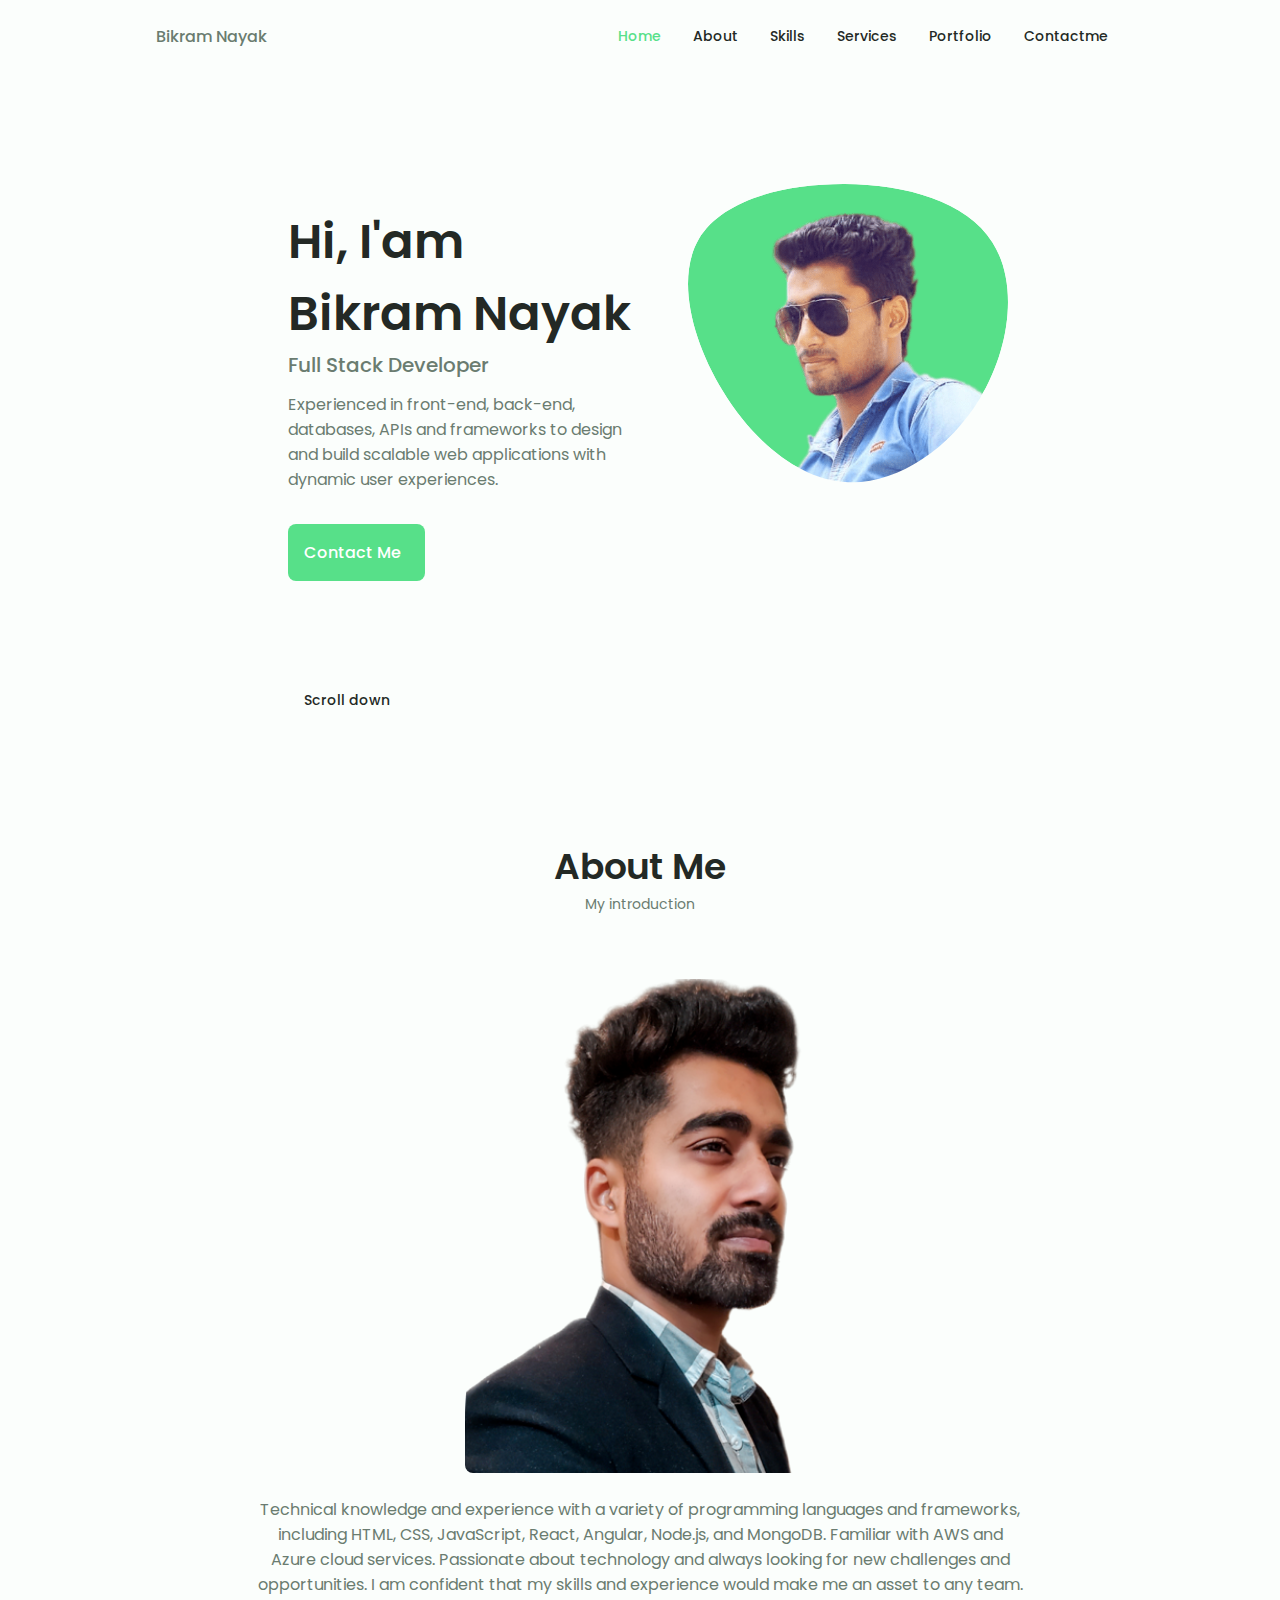
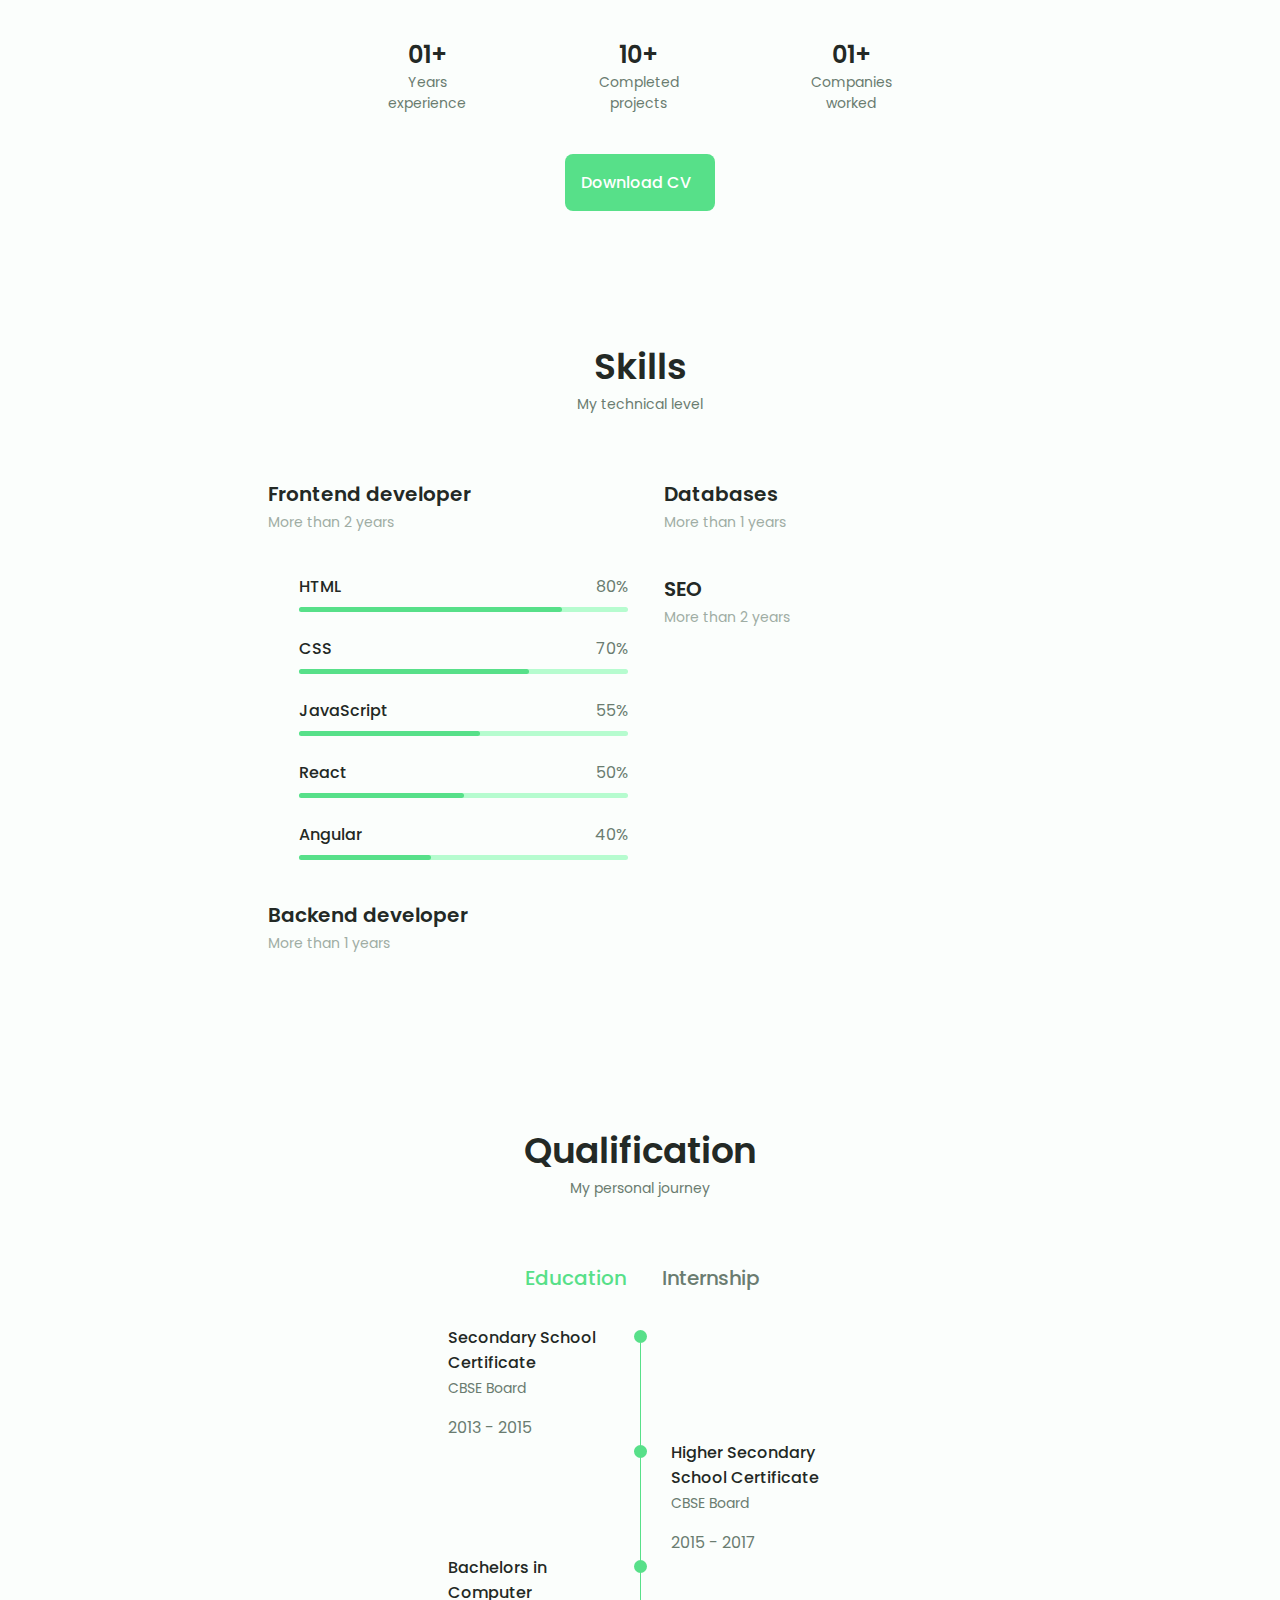
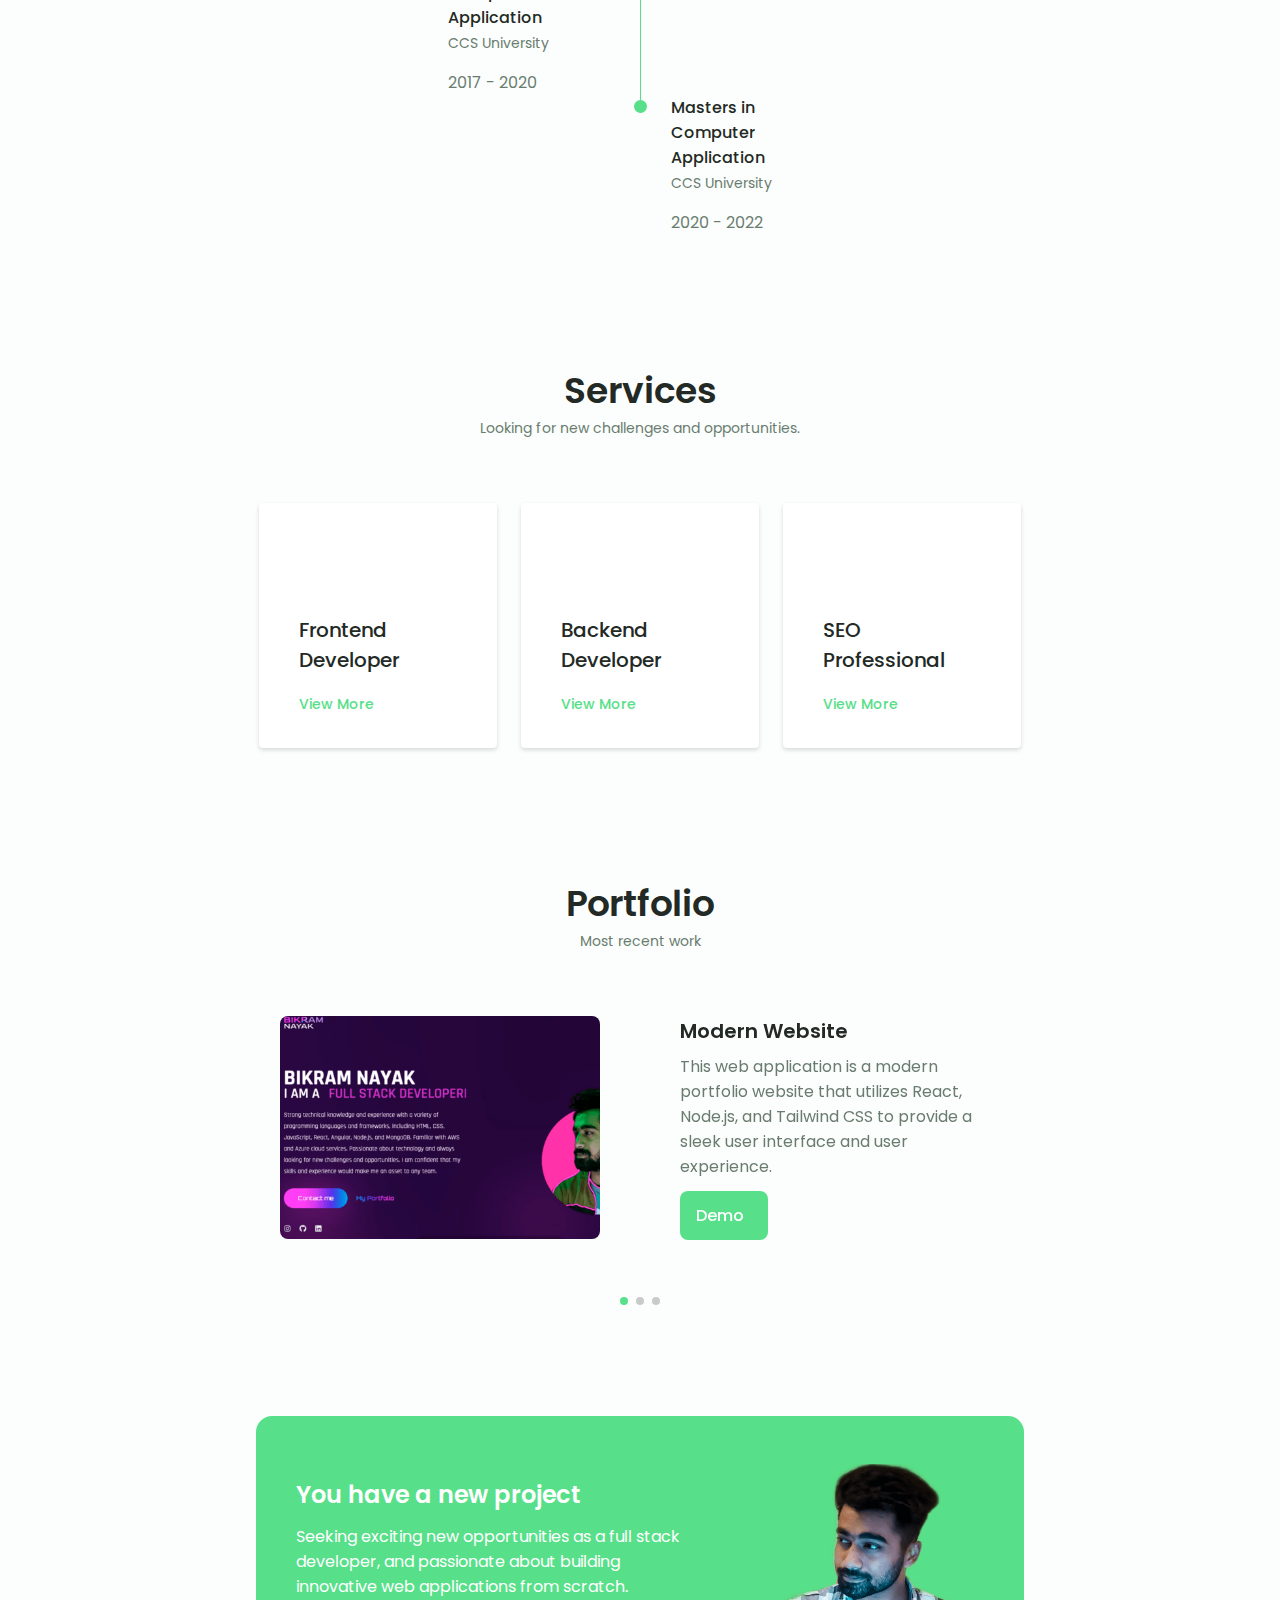
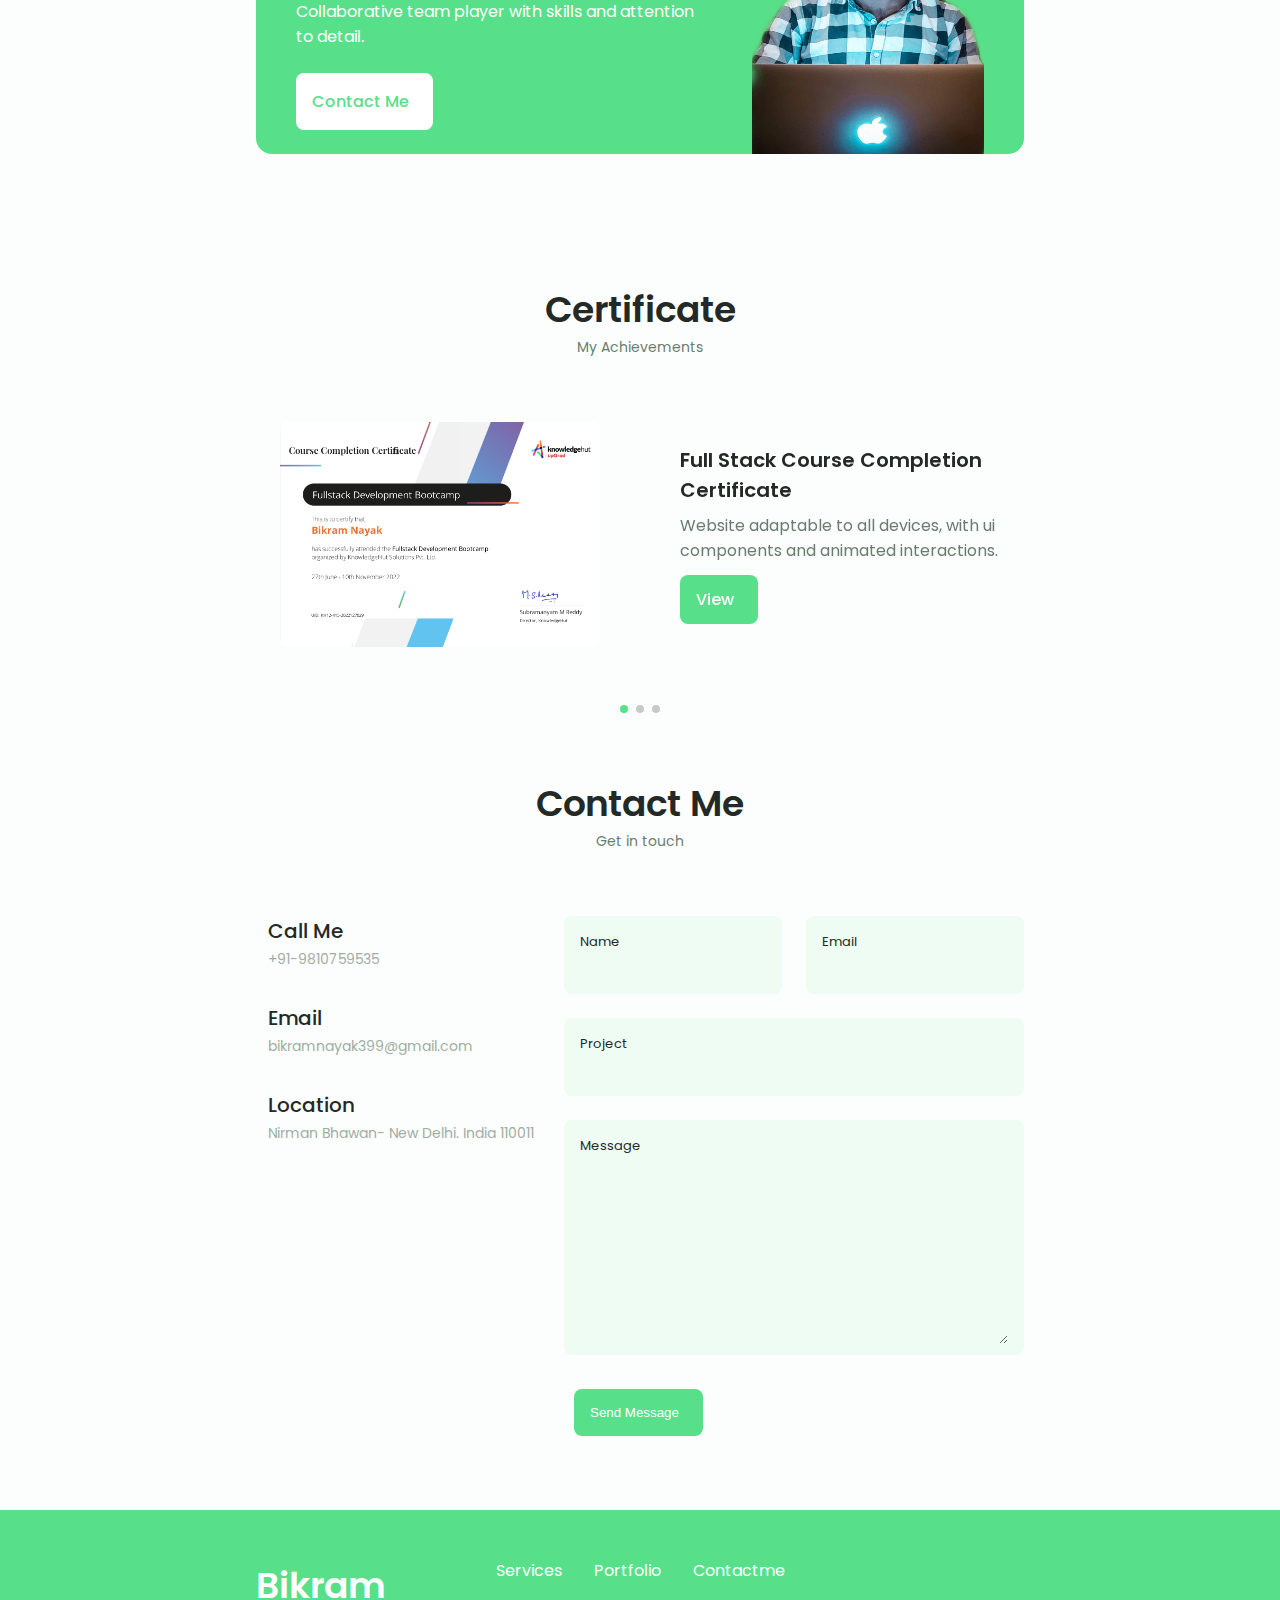
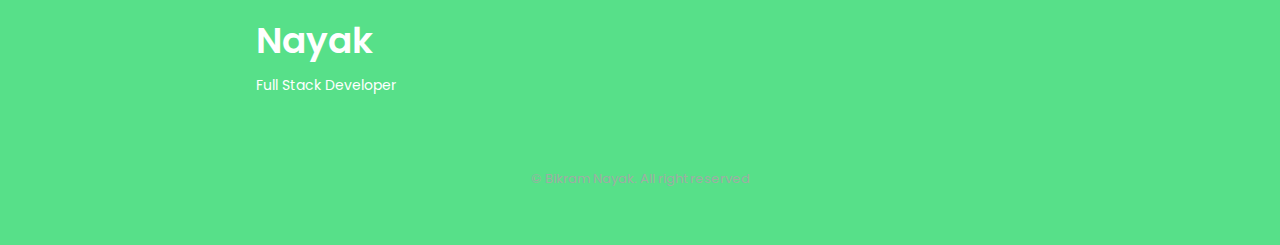
==== public/index.html @ 8522857b "final commit" ====
<!DOCTYPE html>
    <html lang="en">
    <head>
        <meta charset="UTF-8">
        <meta name="viewport" content="width=device-width, initial-scale=1.0">
        <link rel="icon" type="image" href="assets/img/logo.png">
        
        <!--==================== UNICONS ====================-->
        <link rel="stylesheet" href="https://unicons.iconscout.com/release/v4.0.0/css/line.css"> 
        
        
        <!--==================== SWIPER CSS ====================-->
        <link rel="stylesheet" href="assets/css/swiper-bundle.min.css">
        
        <!--==================== CSS ====================-->
        <link rel="stylesheet" href="assets/css/styles.css">
        
        <title>Bikram Nayak</title>
    </head>
    <body>
        <!--==================== HEADER ====================-->
        <header class="header" id="header">
            <nav class="nav container">
                <a href="#" class="nav__logo">Bikram Nayak</a>

                <div class="nav__menu" id="nav-menu">
                    <ul class="nav__list grid">
                        <li class="nav__item">
                            <a href="#home" class="nav__link active-link">
                                <i class="uil uil-estate nav__icon"></i> Home 
                            </a>
                        </li>
                        <li class="nav__item">
                            <a href="#about" class="nav__link">
                                <i class="uil uil-user nav__icon"></i> About
                            </a>
                        </li>
                        <li class="nav__item">
                            <a href="#skills" class="nav__link">
                                <i class="uil uil-file-alt nav__icon"></i> Skills
                            </a>
                        </li>
                        <li class="nav__item">
                            <a href="#services" class="nav__link">
                                <i class="uil uil-briefcase-alt nav__icon"></i> Services
                            </a>
                        </li>
                        <li class="nav__item">
                            <a href="#portfolio" class="nav__link">
                                <i class="uil uil-scenery nav__icon"></i> Portfolio
                            </a>
                        </li>
                        <li class="nav__item">
                            <a href="#contact" class="nav__link">
                                <i class="uil uil-message nav__icon"></i> Contactme
                            </a>
                        </li>
                    </ul>
                    <i class="uil uil-times nav__close" id="nav-close"></i>
                </div>

                <div class="nav__btns">
                    <!-- Theme change button -->
                    <i class="uil uil-moon change-theme" id="theme-button"></i>


                    <div class="nav__toggle" id="nav-toggle">
                        <i class="uil uil-apps"></i>
                    </div>
                </div>
            </nav>
            
        </header>

        <!--==================== MAIN ====================-->
        <main class="main">
            <!--==================== HOME ====================-->
            <section class="home section" id="home">
                <div class="home__container container grid">
                    <div class="home__content grid">
                        <div class="home__social">
                            <a href="https://www.linkedin.com/in/bikramnayak9810" target="_blank" class="home__social-icon">
                                <i class="uil uil-linkedin-alt"></i>
                            </a>

                            <a href="https://www.instagram.com/vikramnayak9810/" target="_blank" class="home__social-icon">
                                <i class="uil uil-instagram"></i>
                            </a>

                            <a href="https://github.com/Bikram399" target="_blank" class="home__social-icon">
                                <i class="uil uil-github-alt"></i>
                            </a>
                        </div>

                        <div class="home__img">
                            <svg class="home__blob" viewBox="0 0 200 257" xmlns="http://www.w3.org/2000/svg" xmlns:xlink="http://www.w3.org/1999/xlink">
                                <mask id="mask0" mask-type="alpha">
                                    <path d="M190.312 36.4879C206.582 62.1187 201.309 102.826 182.328 134.186C163.346 165.547 
                                    130.807 187.559 100.226 186.353C69.6454 185.297 41.0228 161.023 21.7403 129.362C2.45775 
                                    97.8511 -7.48481 59.1033 6.67581 34.5279C20.9871 10.1032 59.7028 -0.149132 97.9666 
                                    0.00163737C136.23 0.303176 174.193 10.857 190.312 36.4879Z"/>
                                </mask>
                                <g mask="url(#mask0)">
                                    <path d="M190.312 36.4879C206.582 62.1187 201.309 102.826 182.328 134.186C163.346 
                                    165.547 130.807 187.559 100.226 186.353C69.6454 185.297 41.0228 161.023 21.7403 
                                    129.362C2.45775 97.8511 -7.48481 59.1033 6.67581 34.5279C20.9871 10.1032 59.7028 
                                    -0.149132 97.9666 0.00163737C136.23 0.303176 174.193 10.857 190.312 36.4879Z"/>

                                    <image class="home__blob-img" x="16" y="18" xlink:href="assets/img/profile.png"/>
                                </g>
                            </svg>  
                        </div>

                        <div class="home__data">
                            <h1 class="home__title">Hi, I'am Bikram Nayak</h1>
                            <h3 class="home__subtitle">Full Stack Developer</h3>
                            <p class="home__description">Experienced in front-end, back-end, databases, APIs and frameworks to design and build scalable web applications with dynamic user experiences.</p>
                            <a href="#contact" class="button button--flex">
                                Contact Me <i class="uil uil-message button__icon"></i>
                            </a>
                        </div>
                    </div>

                    <div class="home__scroll">
                        <a href="#about" class="home__scroll-button button--flex">
                            <i class="uil uil-mouse-alt home__scroll-mouse"></i>
                            <span class="home__scroll-name">Scroll down</span>
                            <i class="uil uil-arrow-down home__scroll-arrow"></i>
                        </a>
                    </div>
                </div>
            </section>

            <!--==================== ABOUT ====================-->
            <section class="about section" id="about">
                <h2 class="section__title">About Me</h2>
                <span class="section__subtitle">My introduction</span>

                <div class="about__container container grid">
                    <img src="assets/img/about.png" alt="" class="about__img" >

                    <div class="about__data">
                        <p class="about__description">
                            Technical knowledge and experience with a variety of programming languages and frameworks, including HTML, CSS, JavaScript, React, Angular, Node.js, and MongoDB. 
                            Familiar with AWS and Azure cloud services. 
                            Passionate about technology and always looking for new challenges and opportunities. 
                            I am confident that my skills and experience would make me an asset to any team.
                        </p>
                        <div class="about__info">
                            <div>
                                <span class="about__info-title">01+</span>
                                <span class="about__info-name">Years <br> experience</span>
                            </div>

                            <div>
                                <span class="about__info-title">10+</span>
                                <span class="about__info-name">Completed <br> projects</span>
                            </div>

                            <div>
                                <span class="about__info-title">01+</span>
                                <span class="about__info-name">Companies <br> worked</span>
                            </div>
                        </div>

                        <div class="about__buttons">
                            <a download="" href="assets/pdf/Bikram-Nayak-Resume.pdf" class="button button--flex">
                                 Download CV<i class="uil uil-download-alt button__icon"></i>
                            </a>
                        </div>
                    </div>
                </div>
            </section>

            <!--==================== SKILLS ====================-->
            <section class="skills section" id="skills">
                <h2 class="section__title">Skills</h2>
                <span class="section__subtitle">My technical level</span>

                <div class="skills__container container grid">
                    <div>


                        <div class="skills__content skills__open">
                            <div class="skills__header">
                                <i class="uil uil-brackets-curly skills__icon"></i>

                                <div>
                                    <h1 class="skills__title">Frontend developer</h1>
                                    <span class="skills__subtitle">More than 2 years</span>
                                </div>

                                <i class="uil uil-angle-down skills__arrow"></i>
                            </div>

                            <div class="skills__list grid">
                                <div class="skills__data">
                                    <div class="skills__titles">
                                        <h3 class="skills__name">HTML</h3>
                                        <span class="skills__number">80%</span>
                                    </div>
                                    <div class="skills__bar">
                                        <span class="skills__percentage skills__html"></span>
                                    </div>
                                </div>

                                <div class="skills__data">
                                    <div class="skills__titles">
                                        <h3 class="skills__name">CSS</h3>
                                        <span class="skills__number">70%</span>
                                    </div>
                                    <div class="skills__bar">
                                        <span class="skills__percentage skills__css"></span>
                                    </div>
                                </div>

                                <div class="skills__data">
                                    <div class="skills__titles">
                                        <h3 class="skills__name">JavaScript</h3>
                                        <span class="skills__number">55%</span>
                                    </div>
                                    <div class="skills__bar">
                                        <span class="skills__percentage skills__js"></span>
                                    </div>
                                </div>

                                <div class="skills__data">
                                    <div class="skills__titles">
                                        <h3 class="skills__name">React</h3>
                                        <span class="skills__number">50%</span>
                                    </div>
                                    <div class="skills__bar">
                                        <span class="skills__percentage skills__react"></span>
                                    </div>
                                </div>

                                <div class="skills__data">
                                    <div class="skills__titles">
                                        <h3 class="skills__name">Angular</h3>
                                        <span class="skills__number">40%</span>
                                    </div>
                                    <div class="skills__bar">
                                        <span class="skills__percentage skills__angular"></span>
                                    </div>
                                </div>
                            </div>
                        </div>


                        
                        <div class="skills__content skills__close">
                            <div class="skills__header">
                                <i class="uil uil-server-network skills__icon"></i>

                                <div>
                                    <h1 class="skills__title">Backend developer</h1>
                                    <span class="skills__subtitle">More than 1 years</span>
                                </div>

                                <i class="uil uil-angle-down skills__arrow"></i>
                            </div>

                            <div class="skills__list grid">
                                <div class="skills__data">
                                    <div class="skills__titles">
                                        <h3 class="skills__name">PHP</h3>
                                        <span class="skills__number">40%</span>
                                    </div>
                                    <div class="skills__bar">
                                        <span class="skills__percentage skills__php"></span>
                                    </div>
                                </div>

                                <div class="skills__data">
                                    <div class="skills__titles">
                                        <h3 class="skills__name">Node Js</h3>
                                        <span class="skills__number">70%</span>
                                    </div>
                                    <div class="skills__bar">
                                        <span class="skills__percentage skills__node"></span>
                                    </div>
                                </div>

                                <div class="skills__data">
                                    <div class="skills__titles">
                                        <h3 class="skills__name">Express Js</h3>
                                        <span class="skills__number">50%</span>
                                    </div>
                                    <div class="skills__bar">
                                        <span class="skills__percentage skills__express"></span>
                                    </div>
                                </div>

                                <div class="skills__data">
                                    <div class="skills__titles">
                                        <h3 class="skills__name">Python</h3>
                                        <span class="skills__number">35%</span>
                                    </div>
                                    <div class="skills__bar">
                                        <span class="skills__percentage skills__python"></span>
                                    </div>
                                </div>
                            </div>
                        </div>
                    </div>



                    <div>
                        <div class="skills__content skills__close">
                            <div class="skills__header">
                                <i class="uil uil-database skills__icon"></i>

                                <div>
                                    <h1 class="skills__title">Databases</h1>
                                    <span class="skills__subtitle">More than 1 years</span>
                                </div>

                                <i class="uil uil-angle-down skills__arrow"></i>
                            </div>

                            <div class="skills__list grid">
                                <div class="skills__data">
                                    <div class="skills__titles">
                                        <h3 class="skills__name">MongoDB</h3>
                                        <span class="skills__number">70%</span>
                                    </div>
                                    <div class="skills__bar">
                                        <span class="skills__percentage skills__mongo"></span>
                                    </div>
                                </div>

                                <div class="skills__data">
                                    <div class="skills__titles">
                                        <h3 class="skills__name">MySQL</h3>
                                        <span class="skills__number">60%</span>
                                    </div>
                                    <div class="skills__bar">
                                        <span class="skills__percentage skills__mysql"></span>
                                    </div>
                                </div>

                                <div class="skills__data">
                                    <div class="skills__titles">
                                        <h3 class="skills__name">Firebase</h3>
                                        <span class="skills__number">60%</span>
                                    </div>
                                    <div class="skills__bar">
                                        <span class="skills__percentage skills__firebase"></span>
                                    </div>
                                </div>
                            </div>
                        </div>

                        <div class="skills__content skills__close">
                            <div class="skills__header">
                                <i class="uil uil-cog skills__icon"></i>

                                <div>
                                    <h1 class="skills__title">SEO</h1>
                                    <span class="skills__subtitle">More than 2 years</span>
                                </div>

                                <i class="uil uil-angle-down skills__arrow"></i>
                            </div>

                            <div class="skills__list grid">
                                <div class="skills__data">
                                    <div class="skills__titles">
                                        <h3 class="skills__name">On-page SEO</h3>
                                        <span class="skills__number">80%</span>
                                    </div>
                                    <div class="skills__bar">
                                        <span class="skills__percentage skills__onpage"></span>
                                    </div>
                                </div>

                                <div class="skills__data">
                                    <div class="skills__titles">
                                        <h3 class="skills__name">Off-page SEO</h3>
                                        <span class="skills__number">70%</span>
                                    </div>
                                    <div class="skills__bar">
                                        <span class="skills__percentage skills__offpage"></span>
                                    </div>
                                </div>

                                <div class="skills__data">
                                    <div class="skills__titles">
                                        <h3 class="skills__name">Technical SEO</h3>
                                        <span class="skills__number">60%</span>
                                    </div>
                                    <div class="skills__bar">
                                        <span class="skills__percentage skills__technical"></span>
                                    </div>
                                </div>

                                <div class="skills__data">
                                    <div class="skills__titles">
                                        <h3 class="skills__name">Google Ads</h3>
                                        <span class="skills__number">75%</span>
                                    </div>
                                    <div class="skills__bar">
                                        <span class="skills__percentage skills__ads"></span>
                                    </div>
                                </div>
                            </div>
                        </div>
                    </div>
                </div>
            </section>

            <!--==================== QUALIFICATION ====================-->
            <section class="qualification section">
                <h2 class="section__title">Qualification</h2>
                <span class="section__subtitle">My personal journey</span>

                <div class="qualification__container container">
                    <div class="qualification__tabs">
                        <div class="qualification__button button--flex qualification__active" data-target="#education">
                            <i class="uil uil-graduation-cap qualification__icon"></i>
                            Education
                        </div>

                        <div class="qualification__button button--flex" data-target="#work">
                            <i class="uil uil-briefcase-alt qualification__icon"></i>
                            Internship 
                        </div>
                    </div>

                    <div class="qualification__sections">

                        <div class="qualification__content qualification__active" data-content id="education">


                            <div class="qualification__data">
                                <div>
                                    <h3 class="qualification__title">Secondary School Certificate</h3>
                                    <span class="qualification__subtitle">CBSE Board</span>
                                    <div class="qualification__calender">
                                        <i class="uil uil-calendar-alt"></i>
                                        2013 - 2015
                                    </div>
                                </div>

                                <div>
                                    <span class="qualification__rounder"></span>
                                    <span class="qualification__line"></span>
                                </div>
                            </div>

                            <div class="qualification__data">
                                <div></div>

                                <div>
                                    <span class="qualification__rounder"></span>
                                    <span class="qualification__line"></span>
                                </div>

                                <div>
                                    <h3 class="qualification__title">Higher Secondary School Certificate</h3>
                                    <span class="qualification__subtitle">CBSE Board</span>
                                    <div class="qualification__calender">
                                        <i class="uil uil-calendar-alt"></i>
                                        2015 - 2017
                                    </div>
                                </div>
                            </div>

                            <div class="qualification__data">
                                <div>
                                    <h3 class="qualification__title">Bachelors in Computer Application</h3>
                                    <span class="qualification__subtitle">CCS University</span>
                                    <div class="qualification__calender">
                                        <i class="uil uil-calendar-alt"></i>
                                        2017 - 2020
                                    </div>
                                </div>

                                <div>
                                    <span class="qualification__rounder"></span>
                                    <span class="qualification__line"></span>
                                </div>
                            </div>

                            <div class="qualification__data">
                                <div></div>

                                <div>
                                    <span class="qualification__rounder"></span>
                                    <!-- <span class="qualification__line"></span> -->
                                </div>

                                <div>
                                    <h3 class="qualification__title">Masters in Computer Application</h3>
                                    <span class="qualification__subtitle">CCS University</span>
                                    <div class="qualification__calender">
                                        <i class="uil uil-calendar-alt"></i>
                                        2020 - 2022
                                    </div>
                                </div>
                            </div>


                        </div>

                        <div class="qualification__content" data-content id="work">


                            <div class="qualification__data">
                                <div>
                                    <h3 class="qualification__title">Junior Frontend Developer</h3>
                                    <span class="qualification__subtitle">Creative Lipi Webtech Pvt Ltd</span>
                                    <div class="qualification__calender">
                                        <i class="uil uil-calendar-alt"></i>
                                        2020 - 2021
                                    </div>
                                </div>

                                <div>
                                    <span class="qualification__rounder"></span>
                                    <span class="qualification__line"></span>
                                </div>
                            </div>

                            <div class="qualification__data">
                                <div></div>

                                <div>
                                    <span class="qualification__rounder"></span>
                                    <span class="qualification__line"></span>
                                </div>

                                <div>
                                    <h3 class="qualification__title">SEO</h3>
                                    <span class="qualification__subtitle">CareerNinja | LearnTube</span>
                                    <div class="qualification__calender">
                                        <i class="uil uil-calendar-alt"></i>
                                        2020 - 2020
                                    </div>
                                </div>
                            </div>

                            <div class="qualification__data">
                                <div>
                                    <h3 class="qualification__title">Full Stack Developer</h3>
                                    <span class="qualification__subtitle">upGrad</span>
                                    <div class="qualification__calender">
                                        <i class="uil uil-calendar-alt"></i>
                                        2021 - 2022
                                    </div>
                                </div>

                                <div>
                                    <span class="qualification__rounder"></span>
                                    <span class="qualification__line"></span>
                                </div>
                            </div>

                            <div class="qualification__data">
                                <div></div>

                                <div>
                                    <span class="qualification__rounder"></span>
                                    <!-- <span class="qualification__line"></span> -->
                                </div>

                                <div>
                                    <h3 class="qualification__title">Python Internship</h3>
                                    <span class="qualification__subtitle">HDLC Technologies</span>
                                    <div class="qualification__calender">
                                        <i class="uil uil-calendar-alt"></i>
                                        2022 - 2022
                                    </div>
                                </div>
                            </div>


                        </div>
                    </div>
                </div>
            </section>

            <!--==================== SERVICES ====================-->
            <section class="services section" id="services">
                <h2 class="section__title">Services</h2>
                <span class="section__subtitle">Looking for new challenges and opportunities.</span>

                <div class="services__container container grid">
                    <!-- SERVICES 1 -->
                    <div class="services__content">
                        <div>
                            <i class="uil uil-arrow services__icon"></i>
                            <h3 class="services__title">Frontend <br>Developer</h3>
                        </div>

                        <span class="button button--flex button--small button--link services__button">
                            View More
                            <i class="uil uil-arrow-right button__icon"></i>
                        </span>

                        <div class="services__modal">
                            <div class="services__modal-content">
                                <h4 class="services__modal-title">Frontend <br> Developer</h4>
                                <i class="uil uil-times services__modal-close"></i>

                                <ul class="services__modal-services grid">
                                    <li class="services__modal-service">
                                        <i class="uil uil-check-circle services__modal-icon"></i>
                                        <p>I develop the user interface and user experience.</p>
                                    </li>
                                    <li class="services__modal-service">
                                        <i class="uil uil-check-circle services__modal-icon"></i>
                                        <p>Develop static web pages and web accessibility.</p>
                                    </li>
                                    <li class="services__modal-service">
                                        <i class="uil uil-check-circle services__modal-icon"></i>
                                        <p>Optimizing website performance.</p>
                                    </li>
                                    <li class="services__modal-service">
                                        <i class="uil uil-check-circle services__modal-icon"></i>
                                        <p>Designing and developing website layouts.</p>
                                    </li>
                                </ul>
                            </div>
                        </div>
                    </div>

                    <!-- SERVICES 2 -->
                    <div class="services__content">
                        <div>
                            <i class="uil uil-server-network-alt services__icon"></i>
                            <h3 class="services__title">Backend <br> Developer</h3>
                        </div>

                        <span class="button button--flex button--small button--link services__button">
                            View More
                            <i class="uil uil-arrow-right button__icon"></i>
                        </span>

                        <div class="services__modal">
                            <div class="services__modal-content">
                                <h4 class="services__modal-title">Backend <br> Developer</h4>
                                <i class="uil uil-times services__modal-close"></i>

                                <ul class="services__modal-services grid">
                                    <li class="services__modal-service">
                                        <i class="uil uil-check-circle services__modal-icon"></i>
                                        <p>Developing server-side code.</p>
                                    </li>
                                    <li class="services__modal-service">
                                        <i class="uil uil-check-circle services__modal-icon"></i>
                                        <p>Building and maintaining databases.</p>
                                    </li>
                                    <li class="services__modal-service">
                                        <i class="uil uil-check-circle services__modal-icon"></i>
                                        <p>Creating and maintaining APIs.</p>
                                    </li>
                                    <li class="services__modal-service">
                                        <i class="uil uil-check-circle services__modal-icon"></i>
                                        <p>Collaborating with front-end developers and designers.</p>
                                    </li>
                                </ul>
                            </div>
                        </div>
                    </div>

                    <!-- SERVICES 3 -->
                    <div class="services__content">
                        <div>
                            <i class="uil uil-setting services__icon"></i>
                            <h3 class="services__title">SEO <br>Professional</h3>
                        </div>

                        <span class="button button--flex button--small button--link services__button">
                            View More
                            <i class="uil uil-arrow-right button__icon"></i>
                        </span>

                        <div class="services__modal">
                            <div class="services__modal-content">
                                <h4 class="services__modal-title">SEO<br> Professional</h4>
                                <i class="uil uil-times services__modal-close"></i>

                                <ul class="services__modal-services grid">
                                    <li class="services__modal-service">
                                        <i class="uil uil-check-circle services__modal-icon"></i>
                                        <p> Increase its visibility and ranking on search engine results page .</p>
                                    </li>
                                    <li class="services__modal-service">
                                        <i class="uil uil-check-circle services__modal-icon"></i>
                                        <p>Ultimately driving more traffic to the site.</p>
                                    </li>
                                    <li class="services__modal-service">
                                        <i class="uil uil-check-circle services__modal-icon"></i>
                                        <p>Optimizing the website's content, structure, and HTML code.</p>
                                    </li>
                                    <li class="services__modal-service">
                                        <i class="uil uil-check-circle services__modal-icon"></i>
                                        <p>Optimization strategies are working and to identify opportunities for improvement.</p>
                                    </li>
                                </ul>
                            </div>
                        </div>
                    </div>

                </div>
            </section>

            <!--==================== PORTFOLIO ====================-->
            <section class="portfolio section" id="portfolio">
                <h2 class="section__title">Portfolio</h2>
                <span class="section__subtitle">Most recent work</span>

                <div class="portfolio__container container swiper-container">
                    <div class="swiper-wrapper">
                        <!--==================== PORTFOLIO 1====================-->
                        <div class="portfolio__content grid swiper-slide">
                            <img src="assets/img/portfolio1.png" alt="" class="portfolio__img">

                            <div class="portfolio__data">
                                <h3 class="portfolio__title">Modern Website</h3>
                                <p class="portfolio__description">This web application is a modern portfolio website that utilizes React, Node.js, and Tailwind CSS to provide a sleek user interface and user experience.</p>
                                <a href="https://my-first-project-5fc4b.web.app/" class="button button--flex button--small portfolio__button">
                                    Demo
                                    <i class="uil uil-arrow-right button__icon"></i>
                                </a>
                            </div>
                        </div>

                        <!--==================== PORTFOLIO 2====================-->
                        <div class="portfolio__content grid swiper-slide">
                            <img src="assets/img/portfolio2.png" alt="" class="portfolio__img">

                            <div class="portfolio__data">
                                <h3 class="portfolio__title">Crypto App</h3>
                                <p class="portfolio__description">This is a modern web application for crypto trading and wallet management, built using React, Node.js, SCSS, JSX and RESTful API, allowing for easy trading and analysis.</p>
                                <a href="https://cryptodom-tradingapp.web.app/" class="button button--flex button--small portfolio__button">
                                    Demo
                                    <i class="uil uil-arrow-right button__icon"></i>
                                </a>
                            </div>
                        </div>

                        <!--==================== PORTFOLIO 3====================-->
                        <div class="portfolio__content grid swiper-slide">
                            <img src="assets/img/portfolio3.png" alt="" class="portfolio__img">

                            <div class="portfolio__data">
                                <h3 class="portfolio__title">Web Application</h3>
                                <p class="portfolio__description">This web application is a modern portfolio website that utilizes React, Node.js, and Tailwind CSS to provide a sleek user interface and user experience.</p>
                                <a href="#" class="button button--flex button--small portfolio__button">
                                    Demo
                                    <i class="uil uil-arrow-right button__icon"></i>
                                </a>
                            </div>
                        </div>
                    </div>

                    <!-- Add Arrows -->
                   <div class="swiper-button-next">
                     <i class="uil uil-angle-right-b swiper-portfolio-icon"></i>
                   </div>
                   <div class="swiper-button-prev">
                     <i class="uil uil-angle-left-b swiper-portfolio-icon"></i>
                   </div>

                   <!-- Add Pagination -->
                   <div class="swiper-pagination">

                   </div>
                </div>
            </section>

            <!--==================== PROJECT IN MIND ====================-->
            <section class="project section">
                <div class="project__bg">
                    <div class="project__container container grid">
                        <div class="project__data">
                            <h2 class="project__title">You have a new project</h2>
                            <p class="project__description">Seeking exciting new opportunities as a full stack developer, and passionate about building innovative web applications from scratch. Collaborative team player with skills and attention to detail.</p>
                            <a href="#contact" class="button button--flex button--white">
                                Contact Me
                                <i class="uil uil-message project__icon button__icon"></i>
                            </a>
                        </div>

                        <img src="assets/img/project.png" alt="" class="project__img">
                    </div>
                </div>
            </section>

            <!--==================== CERTIFICATE ====================-->
            <section class="portfolio section" id="portfolio">
                <h2 class="section__title">Certificate</h2>
                <span class="section__subtitle">My Achievements</span>

                <div class="portfolio__container container swiper-container">
                    <div class="swiper-wrapper">
                        <!--==================== CERTIFICATE 1====================-->
                        <!-- <div class="portfolio__content grid swiper-slide">
                            <img src="assets/img/portfolio1.png" alt="" class="portfolio__img">

                            <div class="portfolio__data">
                                <h3 class="portfolio__title">BCA Certificate</h3>
                                <p class="portfolio__description">Website adaptable to all devices, with ui components and animated interactions.</p>
                                <a href="#" class="button button--flex button--small portfolio__button">
                                    Check
                                    <i class="uil uil-arrow-right button__icon"></i>
                                </a>
                            </div>
                        </div> -->

                        <!--==================== CERTIFICATE 2====================-->
                        <!-- <div class="portfolio__content grid swiper-slide">
                            <img src="assets/img/portfolio2.png" alt="" class="portfolio__img">

                            <div class="portfolio__data">
                                <h3 class="portfolio__title">MCA Certificate</h3>
                                <p class="portfolio__description">Website adaptable to all devices, with ui components and animated interactions.</p>
                                <a href="#" class="button button--flex button--small portfolio__button">
                                    Demo
                                    <i class="uil uil-arrow-right button__icon"></i>
                                </a>
                            </div>
                        </div> -->

                        <!--==================== CERTIFICATE 3====================-->
                        <div class="portfolio__content grid swiper-slide">
                            <img src="assets/img/certificate1.png" alt="" class="portfolio__img">

                            <div class="portfolio__data">
                                <h3 class="portfolio__title">Full Stack Course Completion Certificate </h3>
                                <p class="portfolio__description">Website adaptable to all devices, with ui components and animated interactions.</p>
                                <a href="assets/img/certificate1.png" class="button button--flex button--small portfolio__button">
                                    View
                                    <i class="uil uil-arrow-right button__icon"></i>
                                </a>
                            </div>
                        </div>
                        <!--==================== CERTIFICATE 4====================-->
                        <div class="portfolio__content grid swiper-slide">
                            <img src="assets/img/certificate2.png" alt="" class="portfolio__img">

                            <div class="portfolio__data">
                                <h3 class="portfolio__title">SEO Course Completion Certificate </h3>
                                <p class="portfolio__description">Website adaptable to all devices, with ui components and animated interactions.</p>
                                <a href="assets/img/certificate2.png" class="button button--flex button--small portfolio__button">
                                    View
                                    <i class="uil uil-arrow-right button__icon"></i>
                                </a>
                            </div>
                        </div>
                        <!--==================== CERTIFICATE 5====================-->
                        <div class="portfolio__content grid swiper-slide">
                            <img src="assets/img/certificate3.png" alt="" class="portfolio__img">

                            <div class="portfolio__data">
                                <h3 class="portfolio__title">Python Internship Certificate </h3>
                                <p class="portfolio__description">Website adaptable to all devices, with ui components and animated interactions.</p>
                                <a href="assets/img/certificate3.png" class="button button--flex button--small portfolio__button">
                                    View
                                    <i class="uil uil-arrow-right button__icon"></i>
                                </a>
                            </div>
                        </div>
                    </div>

                    <!-- Add Arrows -->
                   <!-- <div class="swiper-button-next">
                     <i class="uil uil-angle-right-b swiper-portfolio-icon"></i>
                   </div>
                   <div class="swiper-button-prev">
                     <i class="uil uil-angle-left-b swiper-portfolio-icon"></i>
                   </div> -->

                   <!-- Add Pagination -->
                   <div class="swiper-pagination">

                   </div>
                </div>
            </section>

            <!--==================== CONTACT ME ====================-->
            <section class="contact section" id="contact">
                <h2 class="section__title">Contact Me</h2>
                <span class="section__subtitle">Get in touch</span>

                <div class="contact__container container grid">
                    <div>
                        <div class="contact__information">
                            <i class="uil uil-phone contact__icon"></i>

                            <div>
                                <h3 class="contact__title">Call Me</h3>
                                <span class="contact__subtitle">+91-9810759535</span>
                            </div>
                        </div>

                        <div class="contact__information">
                            <i class="uil uil-envelope contact__icon"></i>

                            <div>
                                <h3 class="contact__title">Email</h3>
                                <span class="contact__subtitle">bikramnayak399@gmail.com</span>
                            </div>
                        </div>

                        <div class="contact__information">
                            <i class="uil uil-map-marker contact__icon"></i>

                            <div>
                                <h3 class="contact__title">Location</h3>
                                <span class="contact__subtitle">Nirman Bhawan- New Delhi. India 110011</span>
                            </div>
                        </div>
                    </div>
                    <!-- ==================== CONTACT FORM =========================== -->
                    <form action="#" class="contact__form grid" method="post">
                        <div class="contact__inputs grid">
                            <div class="contact__content">
                                <label for="" class="contact__label">Name</label>
                                <input type="text" class="contact__input" id="name">
                            </div>
                            <div class="contact__content">
                                <label for="" class="contact__label">Email</label>
                                <input type="email" class="contact__input" id="email">
                            </div>
                        </div>
                        <div class="contact__content">
                            <label for="" class="contact__label">Project</label>
                            <input type="text" class="contact__input" id="project">
                        </div>
                        <div class="contact__content">
                            <label for="" class="contact__label">Message</label>
                            <textarea name="" id="message" cols="0" rows="7" class="contact__input"></textarea>
                        </div>
                        <div class="button__area">
                            <button href="#" type="submit" class="button button--flex" id="btn">
                                Send Message
                                <i class="uil uil-message button__icon"></i>
                            </button>
                            <span>
                                Sended 
                                <i class="uil uil-smile"></i>
                            </span>
                        </div>
                    </form>
                    <script src="https://smtpjs.com/v3/smtp.js">
                    </script>
                </div>
            </section> 
        </main>

        <!--==================== FOOTER ====================-->
        <footer class="footer">
         <div class="footer__bg">
            <div class="footer__container container grid">
                <div>
                    <h1 class="footer__title">Bikram Nayak</h1>
                    <span class="footer__subtitle">Full Stack Developer</span>
                </div>

                <ul class="footer__links">
                    <li>
                        <a href="#services" class="footer__link">Services</a>
                    </li>
                    <li>
                        <a href="#portfolio" class="footer__link">Portfolio</a>
                    </li>
                    <li>
                        <a href="#contact" class="footer__link">Contactme</a>
                    </li>
                </ul>

                <div class="footer__socials">
                    <a href="https://www.facebook.com/vikramnayak9810" class="footer__social">
                        <i class="uil uil-facebook-f"></i>
                    </a>

                    <a href="https://www.instagram.com/vikramnayak9810/" class="footer__social">
                        <i class="uil uil-instagram"></i>
                    </a>
                    
                    <a href="https://t.me/nayakvikram" class="footer__social">
                        <i class="uil uil-telegram-alt"></i>
                    </a>
                </div>
            </div>
            <p class="footer__copy">&#169; Bikram Nayak. All right reserved</p>
         </div>
        </footer>
        
        <!--==================== SCROLL TOP ====================-->
        <a href="#" class="scrollup" id="scroll-up">
            <i class="uil uil-arrow-up scrollup__icon"></i>
        </a>

        <!--==================== SWIPER JS ====================-->
        <script src="assets/js/swiper-bundle.min.js"></script>

        <!--==================== MAIN JS ====================-->
        <script src="assets/js/main.js"></script>
    </body>
</html>
---- public/assets/css/styles.css ----
/*==================== GOOGLE FONTS ====================*/
@import url('https://fonts.googleapis.com/css2?family=Poppins:wght@400;500;600&display=swap');

/*==================== VARIABLES CSS ====================*/
:root {
    --header-height: 3rem;

    /*========== Colors ==========*/
    /* Change favorite color */
    --hue-color: 142; /*Purple 250 - Green 142 - Blue 230 - Pink 340*/

    /* HSL color mode */
    --first-color: hsl(var(--hue-color), 69%, 61%);
    --first-color-second: hsl(var(--hue-color), 69%, 61%);
    --first-color-alt: hsl(var(--hue-color), 57%, 53%);
    --first-color-lighter: hsl(var(--hue-color), 92%, 85%);
    --title-color: hsl(var(--hue-color), 8%, 15%);
    --text-color: hsl(var(--hue-color), 8%, 45%);
    --text-color-light: hsl(var(--hue-color), 8%, 65%);
    --input-color: hsl(var(--hue-color), 70%, 96%);
    --body-color: hsl(var(--hue-color), 60%, 99%);
    --container-color: #fff;
    --scroll-bar-color: hsl(var(--hue-color), 12%, 90%);
    --scroll-thumb-color: hsl(var(--hue-color), 12%, 80%); 

    /*========== Font and typography ==========*/
    --body-font: 'Poppins', sans-serif;

    /* .5rem = 8px, 1rem = 16px, 1.5rem = 24px ... */
    --big-font-size: 2rem;
    --h1-font-size: 1.5rem;
    --h2-font-size: 1.25rem;
    --h3-font-size: 1.125rem;
    --normal-font-size: .938rem;
    --small-font-size: .813rem;
    --smaller-font-size: .75rem;

    /*========== Font weight ==========*/
    --font-medium: 500;
    --font-semi-bold: 600;

    /*========== Margenes Bottom ==========*/
    /* .25rem = 4px, .5rem = 8px, .75rem = 12px ... */
    --mb-0-25: .25rem;
    --mb-0-5: .5rem;
    --mb-0-75: .75rem;
    --mb-1: 1rem;
    --mb-1-5: 1.5rem;
    --mb-2: 2rem;
    --mb-2-5: 2.5rem;
    --mb-3: 3rem;

    /*========== z index ==========*/
    --z-tooltip: 10;
    --z-fixed: 100;
    --z-modal: 1000;
}

/* Font size for large devices */
@media screen and (min-width: 968px) {
    :root {
        --big-font-size: 3rem;
        --h1-font-size: 2.25rem;
        --h2-font-size: 1.5rem;
        --h3-font-size: 1.25rem;
        --normal-font-size: 1rem;
        --small-font-size: .875rem;
        --smaller-font-size: .813rem;
    }
}

/*========== Variables Dark theme ==========*/
body.dark-theme{
  /* HSL color mode */
  --first-color-second: hsl(var(--hue-color), 30%, 8%);
  --title-color: hsl(var(--hue-color), 8%, 95%);
  --text-color: hsl(var(--hue-color), 8%, 75%);
  --input-color: hsl(var(--hue-color), 29%, 16%);
  --body-color: hsl(var(--hue-color), 28%, 12%);
  --container-color: hs1(var(--hue-color),29%, 16%);
  --scroll-bar-color: hsl(var(--hue-color), 12%, 48%);
  --scroll-thumb-color: hsl(var(--hue-color), 12%, 36%); 

}

/*========== Button Dark/Light ==========*/
.nav__btns{
  display: flex;
  align-items: center;
}

.change-theme{
  font-size: 1.25rem;
  color: var(--title-color);
  margin-right: var(--mb-1);
  cursor: pointer;
}

.change-theme:hover{
  color: var(--first-color);
}

/*==================== BASE ====================*/
* {
  box-sizing: border-box;
  padding: 0;
  margin: 0;
}

html {
  scroll-behavior: smooth;
}

body {
  margin: 0 0 var(--header-height) 0;
  font-family: var(--body-font);
  font-size: var(--normal-font-size);
  background-color: var(--body-color);
  color: var(--text-color);
}

h1, h2, h3, h4 {
  color: var(--title-color);
  font-weight: var(--font-semi-bold);
}

ul {
  list-style: none;
}

a {
  text-decoration: none;
}

img {
  max-width: 100%;
  height: auto;
}

/*==================== REUSABLE CSS CLASSES ====================*/
.section {
  padding: 2rem 0 4rem;
}

.section__title {
  font-size: var(--h1-font-size);
  /* color: var(--title-color); */
}

.section__subtitle {
  display: block;
  font-size: var(--small-font-size);
  margin-bottom: var(--mb-3);
}

.section__title, 
.section__subtitle {
  text-align: center;
}

/*==================== LAYOUT ====================*/
.container {
  max-width: 768px;
  margin-left: var(--mb-1-5);
  margin-right: var(--mb-1-5);
}

.grid {
  display: grid;
  gap: 1.5rem;
}

.header {
  width: 100%;
  position: fixed;
  bottom: 0;
  left: 0;
  z-index: var(--z-fixed);
  background-color: var(--body-color);
}

/*==================== NAV ====================*/
.nav{
  max-width: 968px;
  height: var(--header-height);
  display: flex;
  justify-content: space-between;
  align-items: center;
}

.nav__logo,
.nav__toggle{
  color: var(--text-color);
  font-weight: var(--font-medium);
}

.nav__logo:hover{
  color: var(--first-color);
}

.nav__toggle{
  font-size: 1.1rem;
  cursor: pointer;
}

.nav__toggle:hover{
  color: var(--first-color);
}

@media screen and (max-width: 767px){
  .nav__menu{
    position: fixed;
    bottom: -100%;
    left: 0;
    width: 100%;
    background-color: var(--body-color);
    padding: 2rem 1.5rem 4rem;
    box-shadow: 0 -1px 4px rgba(0, 0, 0, .15);
    border-radius: 1.5rem 1.5rem 0 0;
    transition: .3s;
  }
}

.nav__list{
  grid-template-columns: repeat(3, 1fr);
  gap: 2rem;
}

.nav__link{
  display: flex;
  flex-direction: column;
  align-items: center;
  font-size: var(--small-font-size);
  color: var(--title-color);
  font-weight: var(--font-medium);
}

.nav__link:hover{
  color: var(--first-color);
}

.nav__icon{
  font-size: 1.2rem;
}

.nav__close{
  position: absolute;
  right: 1.3rem;
  bottom: .5rem;
  font-size: 1.5rem;
  cursor: pointer;
  color: var(--first-color);
}

.nav__close:hover{
  color: var(--first-color-alt);
}
/* show menu */
.show-menu{
  bottom: 0;
}

/* Active link */
.active-link{
  color: var(--first-color);
}

/* Change background header */
.scroll-header{
  box-shadow: 0 -1px 4px rgba(0, 0, 0, .15);
}

/*==================== HOME ====================*/
.home__container{
  gap: 1rem;
}

.home__content{
  grid-template-columns: .5fr 3fr;
  padding-top: 3.5rem;
  align-items: center;
}

.home__social{
  display: grid;
  grid-template-columns: max-content;
  row-gap: 1rem;
}

.home__social-icon{
  font-size: 1.25rem;
  color: var(--first-color);
}

.home__social-icon:hover{
  color: var(--first-color-alt);
}

.home__blob{
  width: 200px;
  fill: var(--first-color);
}

.home__blob-img{
  width: 170px;
}

.home__data{
  grid-column: 1/3;
}

.home__title{
  font-size: var(--big-font-size);
}

.home__subtitle{
  font-size: var(--h3-font-size);
  color: var(--text-color);
  font-weight: var(--font-medium);
  margin-bottom: var(--mb-0-75);
}

.home__description{
  margin-bottom: var(--mb-2);
}

.home__scroll{
  display: none;
}

.home__scroll-button{
  color: var(--first-color);
  transition: .3s;
}

.home__social-button:hover{
  transform: translateY(0.25rem);
}

.home__scroll-mouse{
  font-size: 2rem;
}

.home__scroll-name{
  font-size: var(--small-font-size);
  color: var(--title-color);
  font-weight: var(--font-medium);
  margin-right: var(--mb-0-25);
}

.home__scroll-arrow{
  font-size: 1.25rem;
}
/*==================== BUTTONS ====================*/

.button{
  display: inline-block;
  background-color: var(--first-color);
  color: #fff;
  padding: 1rem;
  border-radius: .5rem;
  font-weight: var(--font-medium);
}

.button:hover{
  background-color: var(--first-color-alt);
}

.button__icon{
  font-size: 1.25rem;
  margin-left: var(--mb-0-5);
  transition: .3s;
}

.button--white{
  background-color: #fff;
  color: var(--first-color);
}

.button--white:hover{
  background-color: #fff;
}

.button--flex{
  display: inline-flex;
  align-items: center;
}

.button--small{
  padding: .75rem 1rem;
}

.button--link{
  padding: 0;
  background-color: transparent;
  color: var(--first-color);
}

.button--link:hover{
  background-color: transparent;
  color: var(--first-color-alt);
}

/*==================== ABOUT ====================*/
.about__img{
  width: 200px;
  border-radius: .5rem;
  justify-self: center;
  align-self: center;
}

.about__description{
  text-align: center;
  margin-bottom: var(--mb-2-5);
}

.about__info{
  display: flex;
  justify-content: space-evenly;
  margin-bottom: var(--mb-2-5);
}

.about__info-title{
  font-size: var(--h2-font-size);
  font-weight: var(--font-semi-bold);
  color: var(--title-color);
}

.about__info-name{
  font-size: var(--small-font-size);
}

.about__info-title,
.about__info-name{
  display: block;
  text-align: center;
}

.about__buttons{
  display: flex;
  justify-content: center;

}
/*==================== SKILLS ====================*/
.skills__container{
  row-gap: 0;
}

.skills__header{
  display: flex;
  align-items: center;
  margin-bottom: var(--mb-2-5);
  cursor: pointer;
}

.skills__icon,
.skills__arrow{
  font-size: 2rem;
  color: var(--first-color);
}

.skills__icon{
  margin-right: var(--mb-0-75);
}

.skills__title{
  font-size: var(--h3-font-size);
}

.skills__subtitle{
  font-size: var(--small-font-size);
  color: var(--text-color-light);
}

.skills__arrow{
  margin-left: auto;
  transition: .4s;
}

.skills__list{
  row-gap: 1.5rem;
  padding-left: 2.7rem;
}

.skills__titles{
  display: flex;
  justify-content: space-between;
  margin-bottom: var(--mb-0-5);
}

.skills__name{
  font-size: var(--normal-font-size);
  font-weight: var(--font-medium);
}

.skills__bar,
.skills__percentage{
  height: 5px;
  border-radius: .25rem;
}

.skills__bar{
  background-color: var(--first-color-lighter);
}

.skills__percentage{
  display: block;
  background-color: var(--first-color);
}

.skills__html{
  width: 80%;
}
.skills__css{
  width: 70%;
}
.skills__js{
  width: 55%;
}
.skills__react{
  width: 50%;
}
.skills__angular{
  width: 40%;
}

.skills__php{
  width: 40%;
}
.skills__node{
  width: 70%;
}
.skills__express{
  width: 50%;
}
.skills__python{
  width: 35%;
}

.skills__mongo{
  width: 70%;
}
.skills__mysql{
  width: 60%;
}
.skills__firebase{
  width: 60%;
}

.skills__onpage{
  width: 80%;
}
.skills__offpage{
  width: 70%;
}
.skills__technical{
  width: 60%;
}
.skills__ads{
  width: 75%;
}

.skills__close .skills__list{
  height: 0;
  overflow: hidden;
}

.skills__open .skills__list{
  height: max-content;
  margin-bottom: var(--mb-2-5);
}

.skills__open .skills__arrow{
  transform: rotate(-180deg);
}
/*==================== QUALIFICATION ====================*/
.qualification__tabs{
  display: flex;
  justify-content: space-evenly;
  margin-bottom: var(--mb-2);
}

.qualification__button{
  font-size: var(--h3-font-size);
  font-weight: var(--font-medium);
  cursor: pointer;
}

.qualification__button:hover{
  color: var(--first-color);
}

.qualification__icon{
  font-size: 1.8rem;
  margin-right: var(--mb-0-25);
}

.qualification__data{
  display: grid;
  grid-template-columns: 1fr max-content 1fr;
  column-gap: 1.5rem;
}

.qualification__title{
  font-size: var(--normal-font-size);
  font-weight: var(--font-medium);
}

.qualification__subtitle{
  display: inline-block;
  font-size: var(--small-font-size);
  margin-bottom: var(--mb-1);
}

.qualification__calendar{
  font-size: var(--smaller-font-size);
  color: var(--text-color-light);
}

.qualification__rounder{
  display: inline-block;
  width: 13px;
  height: 13px;
  background-color: var(--first-color);
  border-radius: 50%;
}

.qualification__line{
  display: block;
  width: 1px;
  height: 100%;
  background-color: var(--first-color);
  transform: translate(6px, -7px);
}

.qualification [data-content]{
  display: none;
}

.qualification__active[data-content]{
  display: block;
}

.qualification__button.qualification__active{
  color: var(--first-color);
}
/*==================== SERVICES ====================*/
.services__container{
  gap: 1.5rem;
  grid-template-columns: repeat(2, 1fr);
}

.services__content{
  position: relative;
  background-color: var(--container-color);
  padding: 3.5rem .5rem 1.25rem 1.5rem;
  border-radius: .25rem;
  box-shadow: 0 2px 4px rgba(0, 0, 0, .15);
  transition: .3s;
}

.services__content:hover{
  box-shadow: 0 4px 8px rgba(0, 0, 0, .15);
}

.services__icon{
  display: block;
  font-size: 1.5rem;
  color: var(--first-color);
  margin-bottom: var(--mb-1);
}

.services__title{
  font-size: var(--h3-font-size);
  margin-bottom: var(--mb-1);
  font-weight: var(--font-medium);
}

.services__button{
  cursor: pointer;
  font-size: var(--small-font-size);
}

.services__button:hover .button__icon{
  transform: translateX(.25rem);
}

.services__modal{
  position: fixed;
  top: 0;
  left: 0;
  right: 0;
  bottom: 0;
  background-color: rgba(0, 0, 0, .5);
  display: flex;
  align-items: center;
  justify-content: center;
  padding: 0 1rem;
  z-index: var(--z-modal);
  opacity: 0;
  visibility: hidden;
  transition: .3s;
}

.services__modal-content{
  position: relative;
  background-color: var(--container-color);
  padding: 1.5rem;
  border-radius: .5rem;
}

.services__modal-services{
  row-gap: 1rem;
}

.services__modal-service{
  display: flex;
}

.services__modal-title{
  font-size: var(--h3-font-size);
  font-weight: var(--font-medium);
  margin-bottom: var(--mb-1-5);
}

.services__modal-close{
  position: absolute;
  top: 1rem;
  right: 1rem;
  font-size: 1.5rem;
  color: var(--first-color);
  cursor: pointer;
}

.services__modal-icon{
  color: var(--first-color);
  margin-right: var(--mb-0-25);
}

/* Active Modal */
.active-modal{
  opacity: 1;
  visibility: visible;
}

/*==================== PORTFOLIO ====================*/
.portfolio__container{
  overflow: initial;
}

.portfolio__content{
  padding: 0 1.5rem;
}

.portfolio__img{
  width: 265px;
  border-radius: .5rem;
  justify-self: center;
}

.portfolio__title{
  font-size: var(--h3-font-size);
  margin-bottom: var(--mb-0-5);
}

.portfolio__description{
  margin-bottom: var(--mb-0-75);
}

.portfolio__button:hover .button__icon{
  transform: translateX(.25rem);
}

.swiper-button-prev::after,
.swiper-button-next::after{
  content: '';
}

.swiper-portfolio-icon{
  font-size: 2rem;
  color: var(--first-color);
}

.swiper-button-prev{
  left: -.5rem;
}

.swiper-button-next{
  right: -.5rem;
}

.swiper-container-horizontal > .swiper-pagination-bullets{
  bottom: -2.5rem;
}

.swiper-pagination-bullet-active{
  background-color: var(--first-color);
}

.swiper-button-prev,
.swiper-button-next,
.swiper-pagination-bullet{
  outline: none;
}
/*==================== PROJECT IN MIND ====================*/
.project{
  text-align: center;
}

.project__bg{
  background-color: var(--first-color-second);
  padding-top: 3rem;
}

.project__title{
  font-size: var(--h2-font-size);
  margin-bottom: var(--mb-0-75);
}

.project__description{
  margin-bottom: var(--mb-1-5);
}

.project__title,
.project__description{
  color: #fff;
}

.project__img{
  width: 232px;
  height: 290px;
  justify-self: center;
}
/*==================== TESTIMONIAL ====================*/
.testimonial__data,
.testimonial__header{
  display: flex;
}

.testimonial__data{
  justify-content: space-between;
  margin-bottom: var(--mb-1);
}

.testimonial__img{
  width: 60px;
  height: 60px;
  border-radius: 50%;
  margin-right: var(--mb-0-75);
}

.testimonial__name{
  font-size: var(--h3-font-size);
  font-weight: var(--font-medium);
}

.testimonial__client{
  font-size: var(--small-font-size);
  color: var(--text-color-light);
}

.testimonial__description{
  margin-bottom: var(--mb-2-5);
}

.testimonial__icon-star{
  color: var(--first-color);
}

.swiper-container .swiper-pagination-testimonial{
  bottom: 0;

}
/*==================== CONTACT ME ====================*/
.contact__container{
  row-gap: 3rem;
}

.contact__information{
  display: flex;
  margin-bottom: var(--mb-2);
}

.contact__icon{
  font-size: 2rem;
  color: var(--first-color);
  margin-right: var(--mb-0-75);
}

.contact__title{
  font-size: var(--h3-font-size);
  font-weight: var(--font-medium);
}

.contact__subtitle{
  font-size: var(--small-font-size);
  color: var(--text-color-light);
}

.contact__content{
  background-color: var(--input-color);
  border-radius: .5rem;
  padding: .75rem 1rem .25rem;
}

.contact__label{
  font-size: var(--smaller-font-size);
  color: var(--title-color);
}

.contact__input{
  width: 100%;
  background-color: var(--input-color);
  color: var(--text-color);
  font-family: var(--body-font);
  font-size: var(--normal-font-size);
  border: none;
  outline: none;
  padding: .25rem .5rem .5rem 0;
}

.button__area{
  margin: 10px;
  flex-direction: row;
}

.button__area button{
  border: none;
}

.button__area span{
  margin-left: 160px;
  margin-top: -38px;
  display: none;
}
/*==================== FOOTER ====================*/
.footer{
  padding-top: 2rem;
}

.footer__container{
  row-gap: 3.5rem;
}

.footer__bg{
  background-color: var(--first-color-second);
  padding: 2rem 0 3rem;
}

.footer__title{
  font-size: var(--h1-font-size);
  margin-bottom: var(--mb-0-25);
}

.footer__subtitle{
  font-size: var(--small-font-size);
}

.footer__links{
  display: flex;
  flex-direction: column;
  row-gap: 1.5rem;
}

.footer__link:hover{
  color: var(--first-color-lighter);
}

.footer__social{
  font-size: 1.25rem;
  margin-right: var(--mb-1-5);
}

.footer__social:hover{
  color: var(--first-color-lighter);
}

.footer__copy{
  font-size: var(--smaller-font-size);
  text-align: center;
  color: var(--text-color-light);
  margin-top: var(--mb-3);
}

.footer__title,
.footer__subtitle,
.footer__link,
.footer__social{
  color: #fff;
}
/*========== SCROLL UP ==========*/
.scrollup{
  position: fixed;
  right: 1rem;
  bottom: -20%;
  background-color: var(--first-color);
  opacity: .8;
  padding: 0 .3rem;
  border-radius: .4rem;
  z-index: var(--z-tooltip);
  transition: .4s;
}
.scrollup:hover{
  background-color: var(--first-color-alt);
}

.scrollup__icon{
  font-size: 1.5rem;
  color: #fff;
}

/* Show scroll */
.show-scroll{
  bottom: 5rem;
}

/*========== SCROLL BAR ==========*/
::-webkit-scrollbar{
  width: .60rem;
  background-color: var(--scroll-bar-color);
  border-radius: .5rem;
}

::-webkit-scrollbar-thumb{
  background-color: var(--scroll-thumb-color);
  border-radius: .5rem;
}

::-webkit-scrollbar-thumb:hover{
  background-color: var(--text-color-light);
}

/*==================== MEDIA QUERIES ====================*/
/* For small devices */
@media screen and (max-width: 350px) {
  .container{
    margin-left: var(--mb-1);
    margin-right: var(--mb-1);
  }
  
  .nav__menu{
    padding: 2rem .25rem 4rem;
  }

  .nav__list{
    column-gap: 0;
  }

  .home__content{
    grid-template-columns: .25fr 3fr;
  }

  .home__blob{
    width: 180px;
  }

  .skills__title{
    font-size: var(--normal-font-size);
  }

  .qualification__data{
    gap: .5rem;
  }

  .services__container{
    grid-template-columns: max-content;
    justify-content: center;
  }

  .services__content{
    padding-right: 3.5rem;
  }

  .services__modal{
    padding: 0 .5rem;
  }

  .project__img{
    width: 200px;
  }

  .testimonial__data,
  .testimonial__header{
    flex-direction: column;
    align-items: center;
  }

  .testimonial__img{
    margin-right: 0;
    margin-bottom: var(--mb-0-25);
  }

  .testimonial__data,
  .testimonial__description{
    text-align: center;
  }
}

/* For medium devices */
@media  screen and (min-width: 568px) {
  .home__content{
    grid-template-columns: max-content 1fr 1fr;
  }

  .home__data{
    grid-column: initial;
  }

  .home__img{
    order: 1;
    justify-self: center;
  }

  /* .about__container, */
  .skills__container,
  .portfolio__content, 
  .project__container,
  .contact__container,
  .footer__container{
    grid-template-columns: repeat(2, 1fr);
  }

  .qualification__sections{
    display: grid;
    grid-template-columns: .6fr;
    justify-content: center;
  }
}

@media screen and (min-width: 768px){
  .container{
    margin-left: auto;
    margin-right: auto;
  }
  
  body{
    margin: 0;
  }

  .section{
    padding: 6rem 0 2rem;
  }

  .section__subtitle{
    margin-bottom: 4rem;
  }

  .header{
    top: 0;
    bottom: initial;
  }

  .header,
  .main,
  .footer__container{
    padding: 0 1rem;
  }

  .nav{
    height: calc(var(--header-height) + 1.5rem);
    column-gap: 1rem;
  }

  .nav__icon,
  .nav__close,
  .nav__toggle{
    display: none;
  }

  .nav__list{
    display: flex;
    column-gap: 2rem;
  }

  .nav__menu{
    margin-left: auto;
  }

  .change-theme{
    margin: 0;
  }

  .home__container{
    row-gap: 5rem;
  }

  .home__content{
    padding-top: 5.5rem;
    column-gap: 2rem;
  }

  .home__blob{
    width: 300px;
  }

  .home__scroll{
     display: block;
  }

  .home__scroll-button{
    margin-left: 3rem;
  }

  .about__container{
    column-gap: 5rem;
  }

  .about__img{
    width: 350px;
  }

  .about__description{
    text-align: center;
  }

  .about__info{
    justify-content: space-evenly;
  }

  .about__buttons{
    justify-content: center;
  }

  .qualification__tabs{
    justify-content: center;
  }

  .qualification__button{
    margin: 0 var(--mb-1);
  }

  .qualification__sections{
    grid-template-columns: .5fr;
  }

  .services__container{
    grid-template-columns: repeat(3, 218px);
    justify-content: center;
  }

  .services__icon{
    font-size: 2rem;
  }

  .services__content{
    padding: 6rem 0 2rem 2.5rem;
  }

  .services__modal-content{
    width: 450px;
  }

  .portfolio__img{
    width: 320px;
  }

  .portfolio__content{
    align-items: center;
  }

  .project{
    text-align: initial;
  }

  .project__bg{
    background: none;
  }

  .project__container{
    background-color: var(--first-color-second);
    border-radius: 1rem;
    padding: 3rem 2.5rem 0;
    grid-template-columns: 1fr max-content;
    column-gap: 3rem;
  }

  .project__data{
    padding-top: .8rem;
  }

  .footer__container{
    grid-template-columns: repeat(3, 1fr);
  }

  .footer__bg{
    padding: 3rem 0 3.5rem;
  }

  .footer__links{
    flex-direction: row;
    column-gap: 2rem;
  }

  .footer__socials{
    justify-self: flex-end;
  }

  .footer__copy{
    margin-top: 4.5rem;
  }

}
/* For large devices */
@media screen and (min-width: 1024px) {
  .header,
  .main,
  .footer__container{
    padding: 0;
  }
  
  .home__blob{
    width: 320px;
  }

  .home__social{
    transform: translateX(-6rem);
  }

  .services__container{
    grid-template-columns: repeat(3, 238px);
  }

  .portfolio__content{
    column-gap: 5rem;
  }

  .swiper-portfolio-icon{
    font-size: 3.5rem;
  }

  .swiper-button-prev{
    left: -3.5rem;
  }

  .swiper-button-next{
    right: -3.5rem;
  }

  .swiper-container-horizontal > .swiper-pagination-bullets{
    bottom: -4.5rem;
  }

  .contact__form{
    width: 460px;
  }

  .contact__inputs{
    grid-template-columns: repeat(2, 1fr);
  }
}
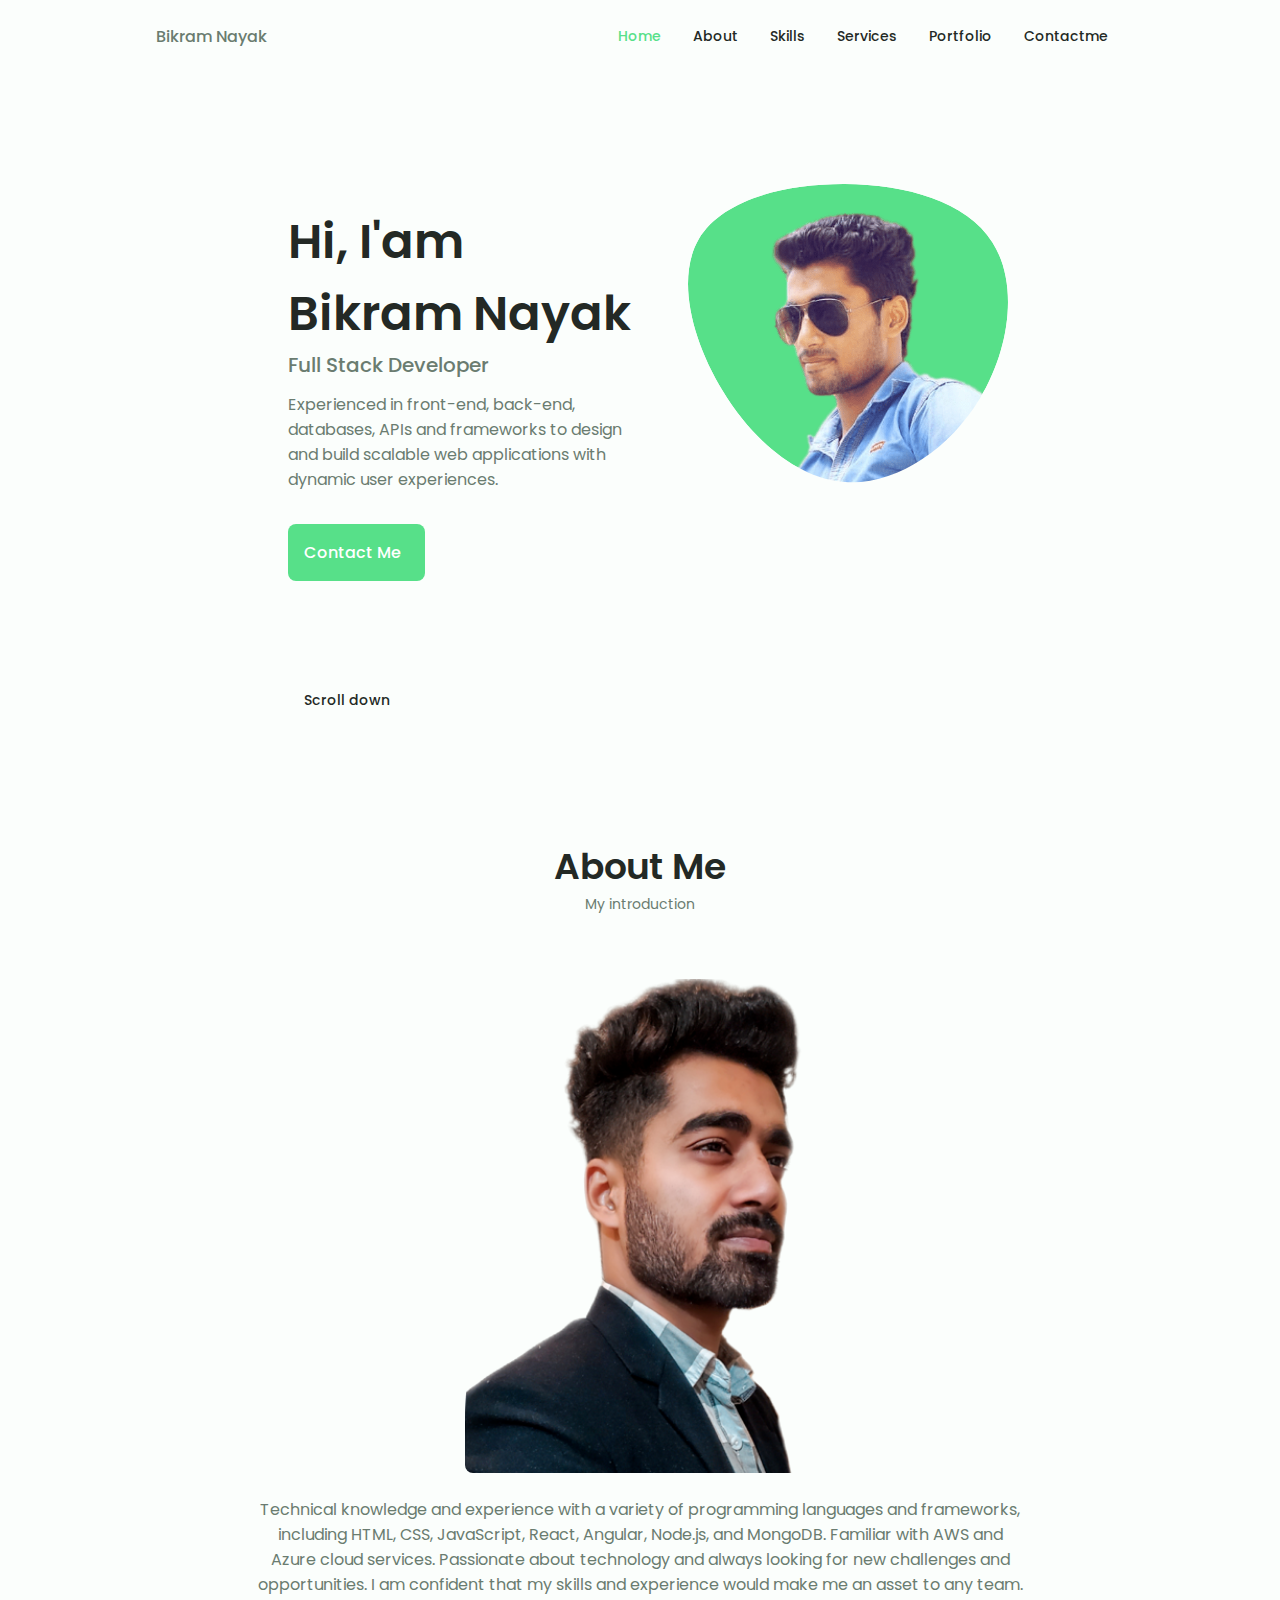
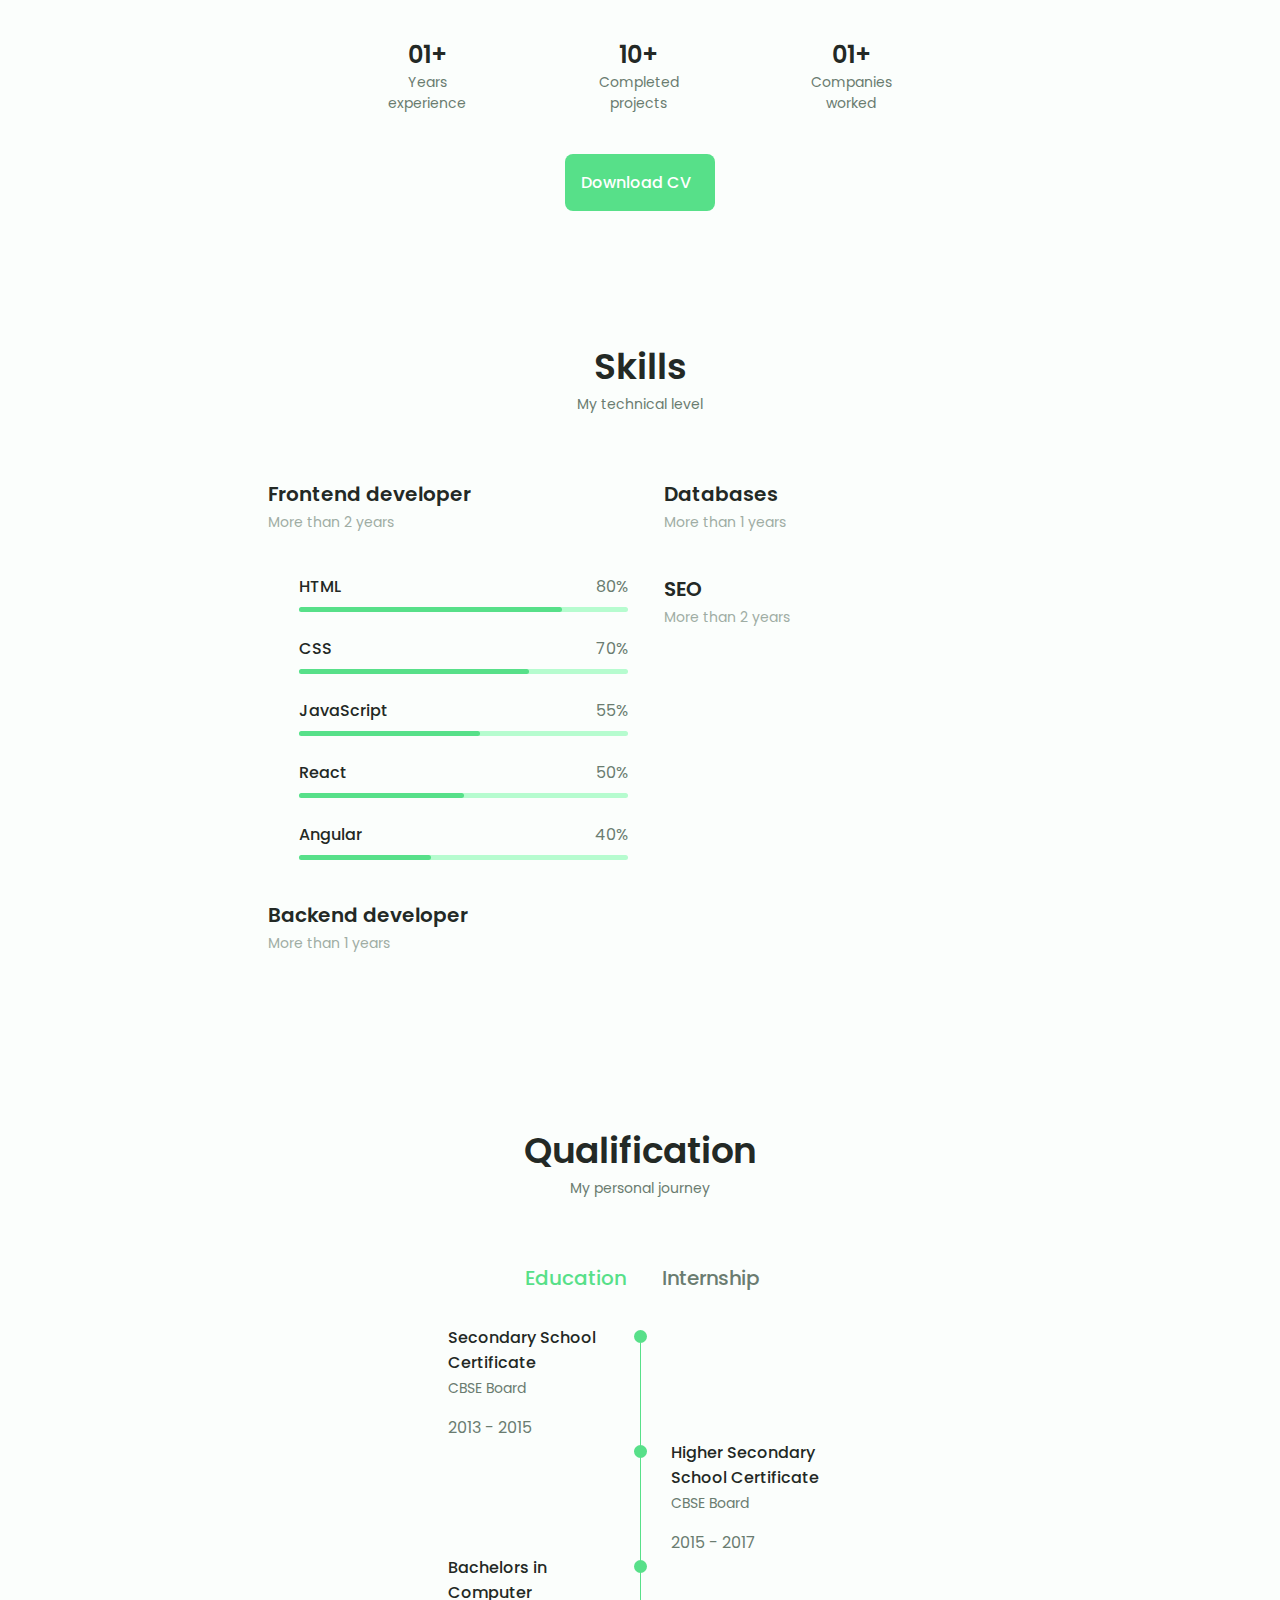
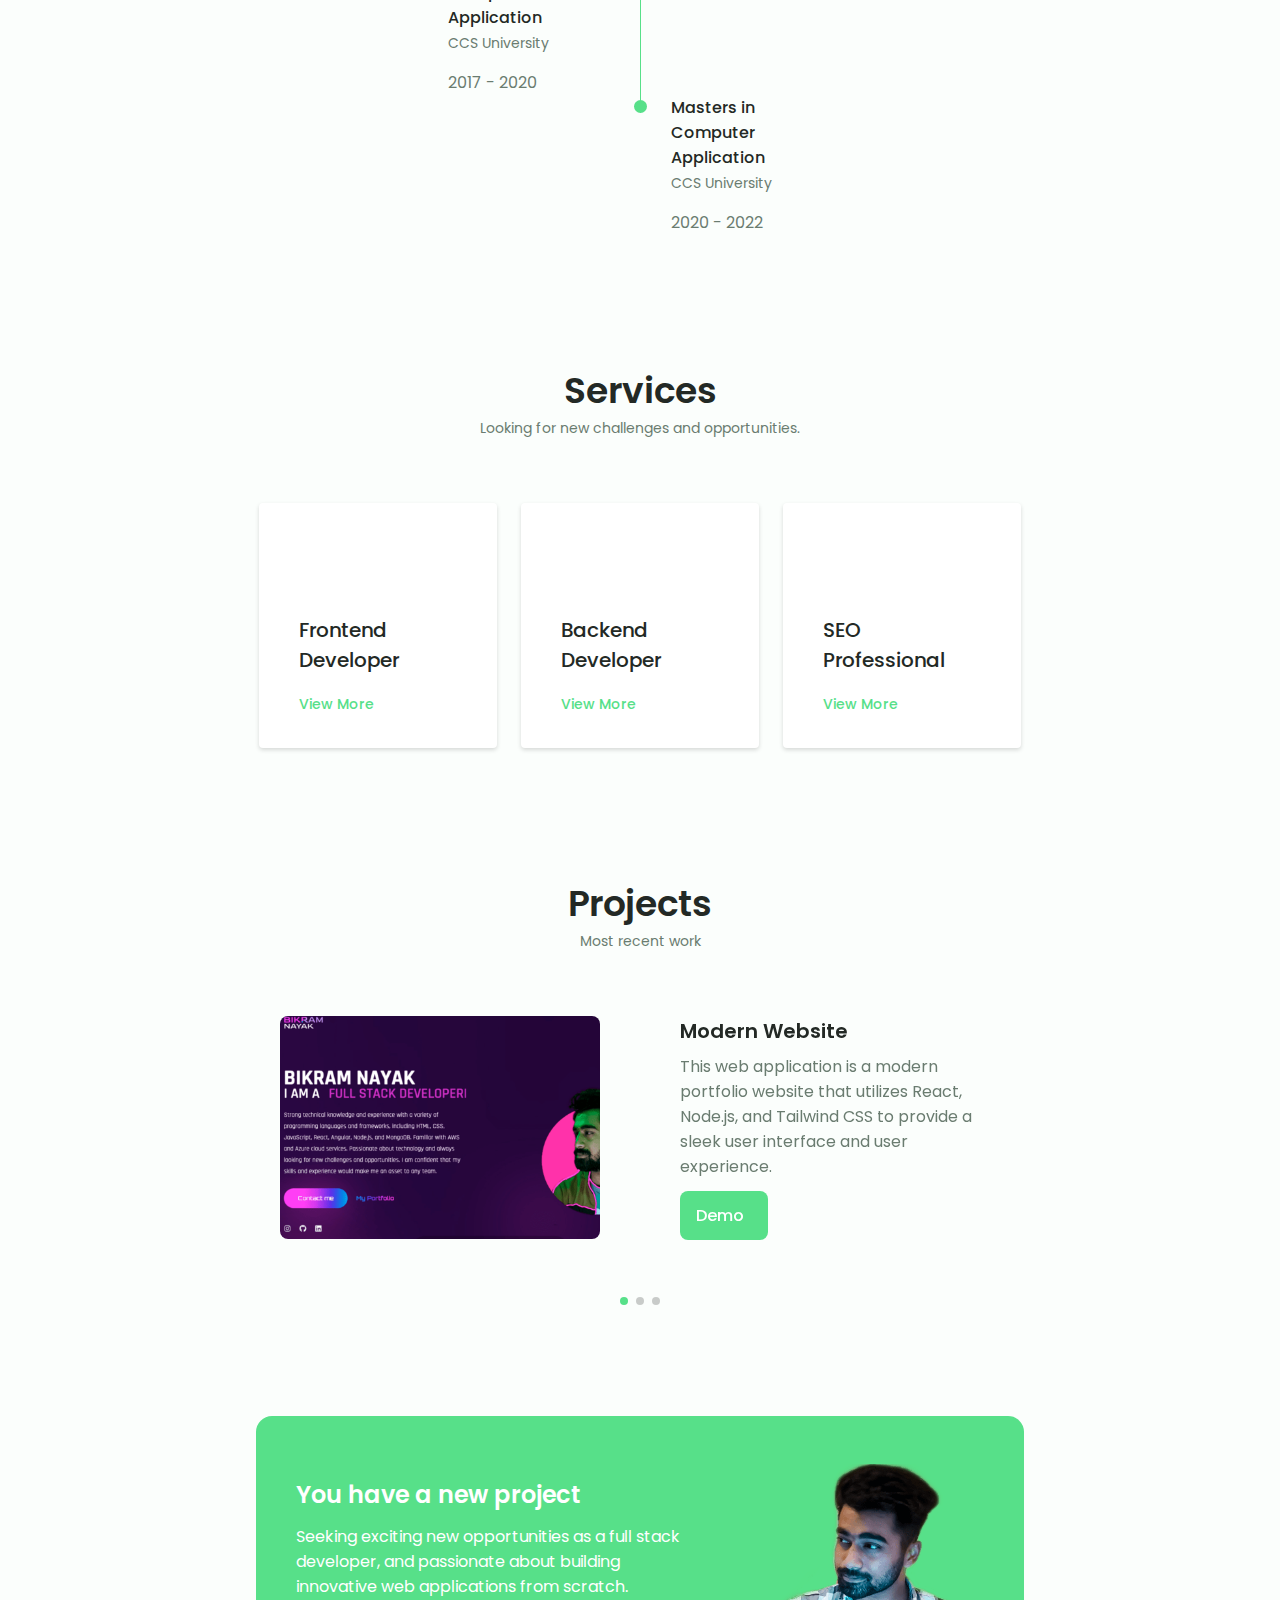
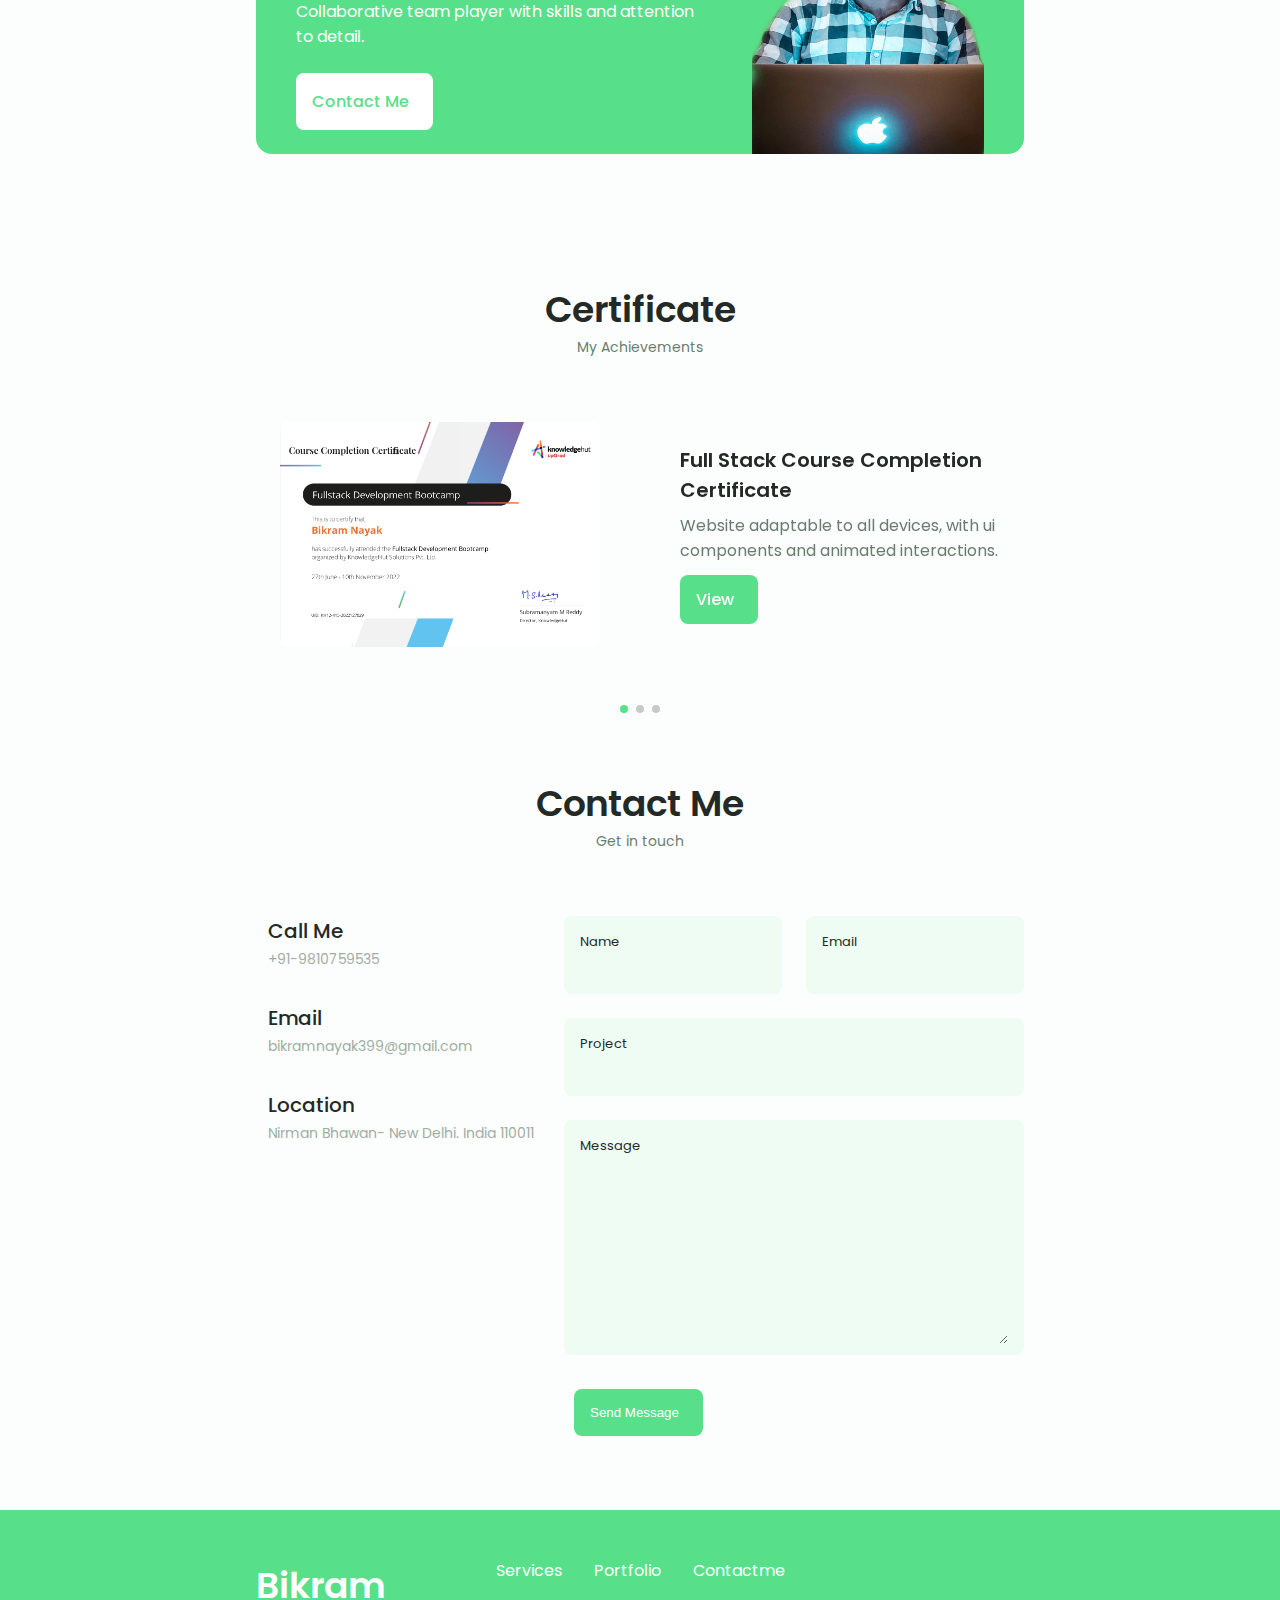
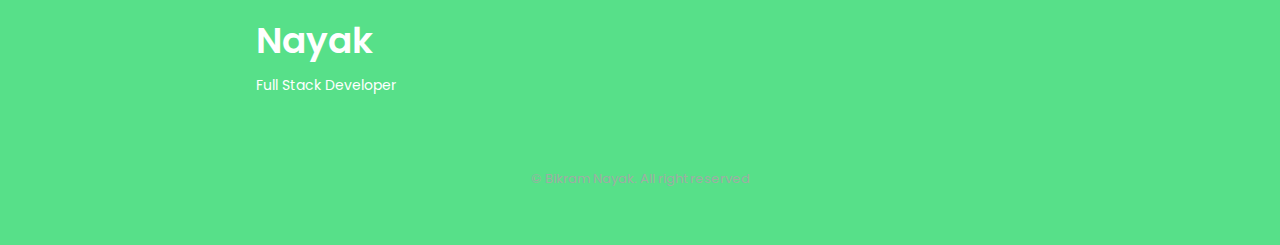
==== commit c0b39e2d: "second commit" ====
--- a/public/index.html
+++ b/public/index.html
@@ -1,804 +1,921 @@
 <!DOCTYPE html>
-    <html lang="en">
-    <head>
-        <meta charset="UTF-8">
-        <meta name="viewport" content="width=device-width, initial-scale=1.0">
-        <link rel="icon" type="image" href="assets/img/logo.png">
-        
-        <!--==================== UNICONS ====================-->
-        <link rel="stylesheet" href="https://unicons.iconscout.com/release/v4.0.0/css/line.css"> 
-        
-        
-        <!--==================== SWIPER CSS ====================-->
-        <link rel="stylesheet" href="assets/css/swiper-bundle.min.css">
-        
-        <!--==================== CSS ====================-->
-        <link rel="stylesheet" href="assets/css/styles.css">
-        
-        <title>Bikram Nayak</title>
-    </head>
-    <body>
-        <!--==================== HEADER ====================-->
-        <header class="header" id="header">
-            <nav class="nav container">
-                <a href="#" class="nav__logo">Bikram Nayak</a>
-
-                <div class="nav__menu" id="nav-menu">
-                    <ul class="nav__list grid">
-                        <li class="nav__item">
-                            <a href="#home" class="nav__link active-link">
-                                <i class="uil uil-estate nav__icon"></i> Home 
-                            </a>
-                        </li>
-                        <li class="nav__item">
-                            <a href="#about" class="nav__link">
-                                <i class="uil uil-user nav__icon"></i> About
-                            </a>
-                        </li>
-                        <li class="nav__item">
-                            <a href="#skills" class="nav__link">
-                                <i class="uil uil-file-alt nav__icon"></i> Skills
-                            </a>
-                        </li>
-                        <li class="nav__item">
-                            <a href="#services" class="nav__link">
-                                <i class="uil uil-briefcase-alt nav__icon"></i> Services
-                            </a>
-                        </li>
-                        <li class="nav__item">
-                            <a href="#portfolio" class="nav__link">
-                                <i class="uil uil-scenery nav__icon"></i> Portfolio
-                            </a>
-                        </li>
-                        <li class="nav__item">
-                            <a href="#contact" class="nav__link">
-                                <i class="uil uil-message nav__icon"></i> Contactme
-                            </a>
-                        </li>
-                    </ul>
-                    <i class="uil uil-times nav__close" id="nav-close"></i>
-                </div>
-
-                <div class="nav__btns">
-                    <!-- Theme change button -->
-                    <i class="uil uil-moon change-theme" id="theme-button"></i>
-
-
-                    <div class="nav__toggle" id="nav-toggle">
-                        <i class="uil uil-apps"></i>
-                    </div>
-                </div>
-            </nav>
-            
-        </header>
-
-        <!--==================== MAIN ====================-->
-        <main class="main">
-            <!--==================== HOME ====================-->
-            <section class="home section" id="home">
-                <div class="home__container container grid">
-                    <div class="home__content grid">
-                        <div class="home__social">
-                            <a href="https://www.linkedin.com/in/bikramnayak9810" target="_blank" class="home__social-icon">
-                                <i class="uil uil-linkedin-alt"></i>
-                            </a>
-
-                            <a href="https://www.instagram.com/vikramnayak9810/" target="_blank" class="home__social-icon">
-                                <i class="uil uil-instagram"></i>
-                            </a>
-
-                            <a href="https://github.com/Bikram399" target="_blank" class="home__social-icon">
-                                <i class="uil uil-github-alt"></i>
-                            </a>
-                        </div>
-
-                        <div class="home__img">
-                            <svg class="home__blob" viewBox="0 0 200 257" xmlns="http://www.w3.org/2000/svg" xmlns:xlink="http://www.w3.org/1999/xlink">
-                                <mask id="mask0" mask-type="alpha">
-                                    <path d="M190.312 36.4879C206.582 62.1187 201.309 102.826 182.328 134.186C163.346 165.547 
+<html lang="en">
+  <head>
+    <meta charset="UTF-8" />
+    <meta name="viewport" content="width=device-width, initial-scale=1.0" />
+    <link rel="icon" type="image" href="assets/img/logo.png" />
+
+    <!--==================== UNICONS ====================-->
+    <link
+      rel="stylesheet"
+      href="https://unicons.iconscout.com/release/v4.0.0/css/line.css"
+    />
+
+    <!--==================== SWIPER CSS ====================-->
+    <link rel="stylesheet" href="assets/css/swiper-bundle.min.css" />
+
+    <!--==================== CSS ====================-->
+    <link rel="stylesheet" href="assets/css/styles.css" />
+
+    <title>Bikram Nayak</title>
+  </head>
+  <body>
+    <!--==================== HEADER ====================-->
+    <header class="header" id="header">
+      <nav class="nav container">
+        <a href="#" class="nav__logo">Bikram Nayak</a>
+
+        <div class="nav__menu" id="nav-menu">
+          <ul class="nav__list grid">
+            <li class="nav__item">
+              <a href="#home" class="nav__link active-link">
+                <i class="uil uil-estate nav__icon"></i> Home
+              </a>
+            </li>
+            <li class="nav__item">
+              <a href="#about" class="nav__link">
+                <i class="uil uil-user nav__icon"></i> About
+              </a>
+            </li>
+            <li class="nav__item">
+              <a href="#skills" class="nav__link">
+                <i class="uil uil-file-alt nav__icon"></i> Skills
+              </a>
+            </li>
+            <li class="nav__item">
+              <a href="#services" class="nav__link">
+                <i class="uil uil-briefcase-alt nav__icon"></i> Services
+              </a>
+            </li>
+            <li class="nav__item">
+              <a href="#portfolio" class="nav__link">
+                <i class="uil uil-scenery nav__icon"></i> Portfolio
+              </a>
+            </li>
+            <li class="nav__item">
+              <a href="#contact" class="nav__link">
+                <i class="uil uil-message nav__icon"></i> Contactme
+              </a>
+            </li>
+          </ul>
+          <i class="uil uil-times nav__close" id="nav-close"></i>
+        </div>
+
+        <div class="nav__btns">
+          <!-- Theme change button -->
+          <i class="uil uil-moon change-theme" id="theme-button"></i>
+
+          <div class="nav__toggle" id="nav-toggle">
+            <i class="uil uil-apps"></i>
+          </div>
+        </div>
+      </nav>
+    </header>
+
+    <!--==================== MAIN ====================-->
+    <main class="main">
+      <!--==================== HOME ====================-->
+      <section class="home section" id="home">
+        <div class="home__container container grid">
+          <div class="home__content grid">
+            <div class="home__social">
+              <a
+                href="https://www.linkedin.com/in/bikramnayak9810"
+                target="_blank"
+                class="home__social-icon"
+              >
+                <i class="uil uil-linkedin-alt"></i>
+              </a>
+
+              <a
+                href="https://www.instagram.com/vikramnayak9810/"
+                target="_blank"
+                class="home__social-icon"
+              >
+                <i class="uil uil-instagram"></i>
+              </a>
+
+              <a
+                href="https://github.com/Bikram399"
+                target="_blank"
+                class="home__social-icon"
+              >
+                <i class="uil uil-github-alt"></i>
+              </a>
+            </div>
+
+            <div class="home__img">
+              <svg
+                class="home__blob"
+                viewBox="0 0 200 257"
+                xmlns="http://www.w3.org/2000/svg"
+                xmlns:xlink="http://www.w3.org/1999/xlink"
+              >
+                <mask id="mask0" mask-type="alpha">
+                  <path
+                    d="M190.312 36.4879C206.582 62.1187 201.309 102.826 182.328 134.186C163.346 165.547 
                                     130.807 187.559 100.226 186.353C69.6454 185.297 41.0228 161.023 21.7403 129.362C2.45775 
                                     97.8511 -7.48481 59.1033 6.67581 34.5279C20.9871 10.1032 59.7028 -0.149132 97.9666 
-                                    0.00163737C136.23 0.303176 174.193 10.857 190.312 36.4879Z"/>
-                                </mask>
-                                <g mask="url(#mask0)">
-                                    <path d="M190.312 36.4879C206.582 62.1187 201.309 102.826 182.328 134.186C163.346 
+                                    0.00163737C136.23 0.303176 174.193 10.857 190.312 36.4879Z"
+                  />
+                </mask>
+                <g mask="url(#mask0)">
+                  <path
+                    d="M190.312 36.4879C206.582 62.1187 201.309 102.826 182.328 134.186C163.346 
                                     165.547 130.807 187.559 100.226 186.353C69.6454 185.297 41.0228 161.023 21.7403 
                                     129.362C2.45775 97.8511 -7.48481 59.1033 6.67581 34.5279C20.9871 10.1032 59.7028 
-                                    -0.149132 97.9666 0.00163737C136.23 0.303176 174.193 10.857 190.312 36.4879Z"/>
-
-                                    <image class="home__blob-img" x="16" y="18" xlink:href="assets/img/profile.png"/>
-                                </g>
-                            </svg>  
-                        </div>
-
-                        <div class="home__data">
-                            <h1 class="home__title">Hi, I'am Bikram Nayak</h1>
-                            <h3 class="home__subtitle">Full Stack Developer</h3>
-                            <p class="home__description">Experienced in front-end, back-end, databases, APIs and frameworks to design and build scalable web applications with dynamic user experiences.</p>
-                            <a href="#contact" class="button button--flex">
-                                Contact Me <i class="uil uil-message button__icon"></i>
-                            </a>
-                        </div>
-                    </div>
-
-                    <div class="home__scroll">
-                        <a href="#about" class="home__scroll-button button--flex">
-                            <i class="uil uil-mouse-alt home__scroll-mouse"></i>
-                            <span class="home__scroll-name">Scroll down</span>
-                            <i class="uil uil-arrow-down home__scroll-arrow"></i>
-                        </a>
-                    </div>
-                </div>
-            </section>
-
-            <!--==================== ABOUT ====================-->
-            <section class="about section" id="about">
-                <h2 class="section__title">About Me</h2>
-                <span class="section__subtitle">My introduction</span>
-
-                <div class="about__container container grid">
-                    <img src="assets/img/about.png" alt="" class="about__img" >
-
-                    <div class="about__data">
-                        <p class="about__description">
-                            Technical knowledge and experience with a variety of programming languages and frameworks, including HTML, CSS, JavaScript, React, Angular, Node.js, and MongoDB. 
-                            Familiar with AWS and Azure cloud services. 
-                            Passionate about technology and always looking for new challenges and opportunities. 
-                            I am confident that my skills and experience would make me an asset to any team.
-                        </p>
-                        <div class="about__info">
-                            <div>
-                                <span class="about__info-title">01+</span>
-                                <span class="about__info-name">Years <br> experience</span>
-                            </div>
-
-                            <div>
-                                <span class="about__info-title">10+</span>
-                                <span class="about__info-name">Completed <br> projects</span>
-                            </div>
-
-                            <div>
-                                <span class="about__info-title">01+</span>
-                                <span class="about__info-name">Companies <br> worked</span>
-                            </div>
-                        </div>
-
-                        <div class="about__buttons">
-                            <a download="" href="assets/pdf/Bikram-Nayak-Resume.pdf" class="button button--flex">
-                                 Download CV<i class="uil uil-download-alt button__icon"></i>
-                            </a>
-                        </div>
-                    </div>
-                </div>
-            </section>
-
-            <!--==================== SKILLS ====================-->
-            <section class="skills section" id="skills">
-                <h2 class="section__title">Skills</h2>
-                <span class="section__subtitle">My technical level</span>
-
-                <div class="skills__container container grid">
-                    <div>
-
-
-                        <div class="skills__content skills__open">
-                            <div class="skills__header">
-                                <i class="uil uil-brackets-curly skills__icon"></i>
-
-                                <div>
-                                    <h1 class="skills__title">Frontend developer</h1>
-                                    <span class="skills__subtitle">More than 2 years</span>
-                                </div>
-
-                                <i class="uil uil-angle-down skills__arrow"></i>
-                            </div>
-
-                            <div class="skills__list grid">
-                                <div class="skills__data">
-                                    <div class="skills__titles">
-                                        <h3 class="skills__name">HTML</h3>
-                                        <span class="skills__number">80%</span>
-                                    </div>
-                                    <div class="skills__bar">
-                                        <span class="skills__percentage skills__html"></span>
-                                    </div>
-                                </div>
-
-                                <div class="skills__data">
-                                    <div class="skills__titles">
-                                        <h3 class="skills__name">CSS</h3>
-                                        <span class="skills__number">70%</span>
-                                    </div>
-                                    <div class="skills__bar">
-                                        <span class="skills__percentage skills__css"></span>
-                                    </div>
-                                </div>
-
-                                <div class="skills__data">
-                                    <div class="skills__titles">
-                                        <h3 class="skills__name">JavaScript</h3>
-                                        <span class="skills__number">55%</span>
-                                    </div>
-                                    <div class="skills__bar">
-                                        <span class="skills__percentage skills__js"></span>
-                                    </div>
-                                </div>
-
-                                <div class="skills__data">
-                                    <div class="skills__titles">
-                                        <h3 class="skills__name">React</h3>
-                                        <span class="skills__number">50%</span>
-                                    </div>
-                                    <div class="skills__bar">
-                                        <span class="skills__percentage skills__react"></span>
-                                    </div>
-                                </div>
-
-                                <div class="skills__data">
-                                    <div class="skills__titles">
-                                        <h3 class="skills__name">Angular</h3>
-                                        <span class="skills__number">40%</span>
-                                    </div>
-                                    <div class="skills__bar">
-                                        <span class="skills__percentage skills__angular"></span>
-                                    </div>
-                                </div>
-                            </div>
-                        </div>
-
-
-                        
-                        <div class="skills__content skills__close">
-                            <div class="skills__header">
-                                <i class="uil uil-server-network skills__icon"></i>
-
-                                <div>
-                                    <h1 class="skills__title">Backend developer</h1>
-                                    <span class="skills__subtitle">More than 1 years</span>
-                                </div>
-
-                                <i class="uil uil-angle-down skills__arrow"></i>
-                            </div>
-
-                            <div class="skills__list grid">
-                                <div class="skills__data">
-                                    <div class="skills__titles">
-                                        <h3 class="skills__name">PHP</h3>
-                                        <span class="skills__number">40%</span>
-                                    </div>
-                                    <div class="skills__bar">
-                                        <span class="skills__percentage skills__php"></span>
-                                    </div>
-                                </div>
-
-                                <div class="skills__data">
-                                    <div class="skills__titles">
-                                        <h3 class="skills__name">Node Js</h3>
-                                        <span class="skills__number">70%</span>
-                                    </div>
-                                    <div class="skills__bar">
-                                        <span class="skills__percentage skills__node"></span>
-                                    </div>
-                                </div>
-
-                                <div class="skills__data">
-                                    <div class="skills__titles">
-                                        <h3 class="skills__name">Express Js</h3>
-                                        <span class="skills__number">50%</span>
-                                    </div>
-                                    <div class="skills__bar">
-                                        <span class="skills__percentage skills__express"></span>
-                                    </div>
-                                </div>
-
-                                <div class="skills__data">
-                                    <div class="skills__titles">
-                                        <h3 class="skills__name">Python</h3>
-                                        <span class="skills__number">35%</span>
-                                    </div>
-                                    <div class="skills__bar">
-                                        <span class="skills__percentage skills__python"></span>
-                                    </div>
-                                </div>
-                            </div>
-                        </div>
-                    </div>
-
-
-
-                    <div>
-                        <div class="skills__content skills__close">
-                            <div class="skills__header">
-                                <i class="uil uil-database skills__icon"></i>
-
-                                <div>
-                                    <h1 class="skills__title">Databases</h1>
-                                    <span class="skills__subtitle">More than 1 years</span>
-                                </div>
-
-                                <i class="uil uil-angle-down skills__arrow"></i>
-                            </div>
-
-                            <div class="skills__list grid">
-                                <div class="skills__data">
-                                    <div class="skills__titles">
-                                        <h3 class="skills__name">MongoDB</h3>
-                                        <span class="skills__number">70%</span>
-                                    </div>
-                                    <div class="skills__bar">
-                                        <span class="skills__percentage skills__mongo"></span>
-                                    </div>
-                                </div>
-
-                                <div class="skills__data">
-                                    <div class="skills__titles">
-                                        <h3 class="skills__name">MySQL</h3>
-                                        <span class="skills__number">60%</span>
-                                    </div>
-                                    <div class="skills__bar">
-                                        <span class="skills__percentage skills__mysql"></span>
-                                    </div>
-                                </div>
-
-                                <div class="skills__data">
-                                    <div class="skills__titles">
-                                        <h3 class="skills__name">Firebase</h3>
-                                        <span class="skills__number">60%</span>
-                                    </div>
-                                    <div class="skills__bar">
-                                        <span class="skills__percentage skills__firebase"></span>
-                                    </div>
-                                </div>
-                            </div>
-                        </div>
-
-                        <div class="skills__content skills__close">
-                            <div class="skills__header">
-                                <i class="uil uil-cog skills__icon"></i>
-
-                                <div>
-                                    <h1 class="skills__title">SEO</h1>
-                                    <span class="skills__subtitle">More than 2 years</span>
-                                </div>
-
-                                <i class="uil uil-angle-down skills__arrow"></i>
-                            </div>
-
-                            <div class="skills__list grid">
-                                <div class="skills__data">
-                                    <div class="skills__titles">
-                                        <h3 class="skills__name">On-page SEO</h3>
-                                        <span class="skills__number">80%</span>
-                                    </div>
-                                    <div class="skills__bar">
-                                        <span class="skills__percentage skills__onpage"></span>
-                                    </div>
-                                </div>
-
-                                <div class="skills__data">
-                                    <div class="skills__titles">
-                                        <h3 class="skills__name">Off-page SEO</h3>
-                                        <span class="skills__number">70%</span>
-                                    </div>
-                                    <div class="skills__bar">
-                                        <span class="skills__percentage skills__offpage"></span>
-                                    </div>
-                                </div>
-
-                                <div class="skills__data">
-                                    <div class="skills__titles">
-                                        <h3 class="skills__name">Technical SEO</h3>
-                                        <span class="skills__number">60%</span>
-                                    </div>
-                                    <div class="skills__bar">
-                                        <span class="skills__percentage skills__technical"></span>
-                                    </div>
-                                </div>
-
-                                <div class="skills__data">
-                                    <div class="skills__titles">
-                                        <h3 class="skills__name">Google Ads</h3>
-                                        <span class="skills__number">75%</span>
-                                    </div>
-                                    <div class="skills__bar">
-                                        <span class="skills__percentage skills__ads"></span>
-                                    </div>
-                                </div>
-                            </div>
-                        </div>
-                    </div>
-                </div>
-            </section>
-
-            <!--==================== QUALIFICATION ====================-->
-            <section class="qualification section">
-                <h2 class="section__title">Qualification</h2>
-                <span class="section__subtitle">My personal journey</span>
-
-                <div class="qualification__container container">
-                    <div class="qualification__tabs">
-                        <div class="qualification__button button--flex qualification__active" data-target="#education">
-                            <i class="uil uil-graduation-cap qualification__icon"></i>
-                            Education
-                        </div>
-
-                        <div class="qualification__button button--flex" data-target="#work">
-                            <i class="uil uil-briefcase-alt qualification__icon"></i>
-                            Internship 
-                        </div>
-                    </div>
-
-                    <div class="qualification__sections">
-
-                        <div class="qualification__content qualification__active" data-content id="education">
-
-
-                            <div class="qualification__data">
-                                <div>
-                                    <h3 class="qualification__title">Secondary School Certificate</h3>
-                                    <span class="qualification__subtitle">CBSE Board</span>
-                                    <div class="qualification__calender">
-                                        <i class="uil uil-calendar-alt"></i>
-                                        2013 - 2015
-                                    </div>
-                                </div>
-
-                                <div>
-                                    <span class="qualification__rounder"></span>
-                                    <span class="qualification__line"></span>
-                                </div>
-                            </div>
-
-                            <div class="qualification__data">
-                                <div></div>
-
-                                <div>
-                                    <span class="qualification__rounder"></span>
-                                    <span class="qualification__line"></span>
-                                </div>
-
-                                <div>
-                                    <h3 class="qualification__title">Higher Secondary School Certificate</h3>
-                                    <span class="qualification__subtitle">CBSE Board</span>
-                                    <div class="qualification__calender">
-                                        <i class="uil uil-calendar-alt"></i>
-                                        2015 - 2017
-                                    </div>
-                                </div>
-                            </div>
-
-                            <div class="qualification__data">
-                                <div>
-                                    <h3 class="qualification__title">Bachelors in Computer Application</h3>
-                                    <span class="qualification__subtitle">CCS University</span>
-                                    <div class="qualification__calender">
-                                        <i class="uil uil-calendar-alt"></i>
-                                        2017 - 2020
-                                    </div>
-                                </div>
-
-                                <div>
-                                    <span class="qualification__rounder"></span>
-                                    <span class="qualification__line"></span>
-                                </div>
-                            </div>
-
-                            <div class="qualification__data">
-                                <div></div>
-
-                                <div>
-                                    <span class="qualification__rounder"></span>
-                                    <!-- <span class="qualification__line"></span> -->
-                                </div>
-
-                                <div>
-                                    <h3 class="qualification__title">Masters in Computer Application</h3>
-                                    <span class="qualification__subtitle">CCS University</span>
-                                    <div class="qualification__calender">
-                                        <i class="uil uil-calendar-alt"></i>
-                                        2020 - 2022
-                                    </div>
-                                </div>
-                            </div>
-
-
-                        </div>
-
-                        <div class="qualification__content" data-content id="work">
-
-
-                            <div class="qualification__data">
-                                <div>
-                                    <h3 class="qualification__title">Junior Frontend Developer</h3>
-                                    <span class="qualification__subtitle">Creative Lipi Webtech Pvt Ltd</span>
-                                    <div class="qualification__calender">
-                                        <i class="uil uil-calendar-alt"></i>
-                                        2020 - 2021
-                                    </div>
-                                </div>
-
-                                <div>
-                                    <span class="qualification__rounder"></span>
-                                    <span class="qualification__line"></span>
-                                </div>
-                            </div>
-
-                            <div class="qualification__data">
-                                <div></div>
-
-                                <div>
-                                    <span class="qualification__rounder"></span>
-                                    <span class="qualification__line"></span>
-                                </div>
-
-                                <div>
-                                    <h3 class="qualification__title">SEO</h3>
-                                    <span class="qualification__subtitle">CareerNinja | LearnTube</span>
-                                    <div class="qualification__calender">
-                                        <i class="uil uil-calendar-alt"></i>
-                                        2020 - 2020
-                                    </div>
-                                </div>
-                            </div>
-
-                            <div class="qualification__data">
-                                <div>
-                                    <h3 class="qualification__title">Full Stack Developer</h3>
-                                    <span class="qualification__subtitle">upGrad</span>
-                                    <div class="qualification__calender">
-                                        <i class="uil uil-calendar-alt"></i>
-                                        2021 - 2022
-                                    </div>
-                                </div>
-
-                                <div>
-                                    <span class="qualification__rounder"></span>
-                                    <span class="qualification__line"></span>
-                                </div>
-                            </div>
-
-                            <div class="qualification__data">
-                                <div></div>
-
-                                <div>
-                                    <span class="qualification__rounder"></span>
-                                    <!-- <span class="qualification__line"></span> -->
-                                </div>
-
-                                <div>
-                                    <h3 class="qualification__title">Python Internship</h3>
-                                    <span class="qualification__subtitle">HDLC Technologies</span>
-                                    <div class="qualification__calender">
-                                        <i class="uil uil-calendar-alt"></i>
-                                        2022 - 2022
-                                    </div>
-                                </div>
-                            </div>
-
-
-                        </div>
-                    </div>
-                </div>
-            </section>
-
-            <!--==================== SERVICES ====================-->
-            <section class="services section" id="services">
-                <h2 class="section__title">Services</h2>
-                <span class="section__subtitle">Looking for new challenges and opportunities.</span>
-
-                <div class="services__container container grid">
-                    <!-- SERVICES 1 -->
-                    <div class="services__content">
-                        <div>
-                            <i class="uil uil-arrow services__icon"></i>
-                            <h3 class="services__title">Frontend <br>Developer</h3>
-                        </div>
-
-                        <span class="button button--flex button--small button--link services__button">
-                            View More
-                            <i class="uil uil-arrow-right button__icon"></i>
-                        </span>
-
-                        <div class="services__modal">
-                            <div class="services__modal-content">
-                                <h4 class="services__modal-title">Frontend <br> Developer</h4>
-                                <i class="uil uil-times services__modal-close"></i>
-
-                                <ul class="services__modal-services grid">
-                                    <li class="services__modal-service">
-                                        <i class="uil uil-check-circle services__modal-icon"></i>
-                                        <p>I develop the user interface and user experience.</p>
-                                    </li>
-                                    <li class="services__modal-service">
-                                        <i class="uil uil-check-circle services__modal-icon"></i>
-                                        <p>Develop static web pages and web accessibility.</p>
-                                    </li>
-                                    <li class="services__modal-service">
-                                        <i class="uil uil-check-circle services__modal-icon"></i>
-                                        <p>Optimizing website performance.</p>
-                                    </li>
-                                    <li class="services__modal-service">
-                                        <i class="uil uil-check-circle services__modal-icon"></i>
-                                        <p>Designing and developing website layouts.</p>
-                                    </li>
-                                </ul>
-                            </div>
-                        </div>
-                    </div>
-
-                    <!-- SERVICES 2 -->
-                    <div class="services__content">
-                        <div>
-                            <i class="uil uil-server-network-alt services__icon"></i>
-                            <h3 class="services__title">Backend <br> Developer</h3>
-                        </div>
-
-                        <span class="button button--flex button--small button--link services__button">
-                            View More
-                            <i class="uil uil-arrow-right button__icon"></i>
-                        </span>
-
-                        <div class="services__modal">
-                            <div class="services__modal-content">
-                                <h4 class="services__modal-title">Backend <br> Developer</h4>
-                                <i class="uil uil-times services__modal-close"></i>
-
-                                <ul class="services__modal-services grid">
-                                    <li class="services__modal-service">
-                                        <i class="uil uil-check-circle services__modal-icon"></i>
-                                        <p>Developing server-side code.</p>
-                                    </li>
-                                    <li class="services__modal-service">
-                                        <i class="uil uil-check-circle services__modal-icon"></i>
-                                        <p>Building and maintaining databases.</p>
-                                    </li>
-                                    <li class="services__modal-service">
-                                        <i class="uil uil-check-circle services__modal-icon"></i>
-                                        <p>Creating and maintaining APIs.</p>
-                                    </li>
-                                    <li class="services__modal-service">
-                                        <i class="uil uil-check-circle services__modal-icon"></i>
-                                        <p>Collaborating with front-end developers and designers.</p>
-                                    </li>
-                                </ul>
-                            </div>
-                        </div>
-                    </div>
-
-                    <!-- SERVICES 3 -->
-                    <div class="services__content">
-                        <div>
-                            <i class="uil uil-setting services__icon"></i>
-                            <h3 class="services__title">SEO <br>Professional</h3>
-                        </div>
-
-                        <span class="button button--flex button--small button--link services__button">
-                            View More
-                            <i class="uil uil-arrow-right button__icon"></i>
-                        </span>
-
-                        <div class="services__modal">
-                            <div class="services__modal-content">
-                                <h4 class="services__modal-title">SEO<br> Professional</h4>
-                                <i class="uil uil-times services__modal-close"></i>
-
-                                <ul class="services__modal-services grid">
-                                    <li class="services__modal-service">
-                                        <i class="uil uil-check-circle services__modal-icon"></i>
-                                        <p> Increase its visibility and ranking on search engine results page .</p>
-                                    </li>
-                                    <li class="services__modal-service">
-                                        <i class="uil uil-check-circle services__modal-icon"></i>
-                                        <p>Ultimately driving more traffic to the site.</p>
-                                    </li>
-                                    <li class="services__modal-service">
-                                        <i class="uil uil-check-circle services__modal-icon"></i>
-                                        <p>Optimizing the website's content, structure, and HTML code.</p>
-                                    </li>
-                                    <li class="services__modal-service">
-                                        <i class="uil uil-check-circle services__modal-icon"></i>
-                                        <p>Optimization strategies are working and to identify opportunities for improvement.</p>
-                                    </li>
-                                </ul>
-                            </div>
-                        </div>
-                    </div>
-
-                </div>
-            </section>
-
-            <!--==================== PORTFOLIO ====================-->
-            <section class="portfolio section" id="portfolio">
-                <h2 class="section__title">Portfolio</h2>
-                <span class="section__subtitle">Most recent work</span>
-
-                <div class="portfolio__container container swiper-container">
-                    <div class="swiper-wrapper">
-                        <!--==================== PORTFOLIO 1====================-->
-                        <div class="portfolio__content grid swiper-slide">
-                            <img src="assets/img/portfolio1.png" alt="" class="portfolio__img">
-
-                            <div class="portfolio__data">
-                                <h3 class="portfolio__title">Modern Website</h3>
-                                <p class="portfolio__description">This web application is a modern portfolio website that utilizes React, Node.js, and Tailwind CSS to provide a sleek user interface and user experience.</p>
-                                <a href="https://my-first-project-5fc4b.web.app/" class="button button--flex button--small portfolio__button">
-                                    Demo
-                                    <i class="uil uil-arrow-right button__icon"></i>
-                                </a>
-                            </div>
-                        </div>
-
-                        <!--==================== PORTFOLIO 2====================-->
-                        <div class="portfolio__content grid swiper-slide">
-                            <img src="assets/img/portfolio2.png" alt="" class="portfolio__img">
-
-                            <div class="portfolio__data">
-                                <h3 class="portfolio__title">Crypto App</h3>
-                                <p class="portfolio__description">This is a modern web application for crypto trading and wallet management, built using React, Node.js, SCSS, JSX and RESTful API, allowing for easy trading and analysis.</p>
-                                <a href="https://cryptodom-tradingapp.web.app/" class="button button--flex button--small portfolio__button">
-                                    Demo
-                                    <i class="uil uil-arrow-right button__icon"></i>
-                                </a>
-                            </div>
-                        </div>
-
-                        <!--==================== PORTFOLIO 3====================-->
-                        <div class="portfolio__content grid swiper-slide">
-                            <img src="assets/img/portfolio3.png" alt="" class="portfolio__img">
-
-                            <div class="portfolio__data">
-                                <h3 class="portfolio__title">Web Application</h3>
-                                <p class="portfolio__description">This web application is a modern portfolio website that utilizes React, Node.js, and Tailwind CSS to provide a sleek user interface and user experience.</p>
-                                <a href="#" class="button button--flex button--small portfolio__button">
-                                    Demo
-                                    <i class="uil uil-arrow-right button__icon"></i>
-                                </a>
-                            </div>
-                        </div>
-                    </div>
-
-                    <!-- Add Arrows -->
-                   <div class="swiper-button-next">
-                     <i class="uil uil-angle-right-b swiper-portfolio-icon"></i>
-                   </div>
-                   <div class="swiper-button-prev">
-                     <i class="uil uil-angle-left-b swiper-portfolio-icon"></i>
-                   </div>
-
-                   <!-- Add Pagination -->
-                   <div class="swiper-pagination">
-
-                   </div>
-                </div>
-            </section>
-
-            <!--==================== PROJECT IN MIND ====================-->
-            <section class="project section">
-                <div class="project__bg">
-                    <div class="project__container container grid">
-                        <div class="project__data">
-                            <h2 class="project__title">You have a new project</h2>
-                            <p class="project__description">Seeking exciting new opportunities as a full stack developer, and passionate about building innovative web applications from scratch. Collaborative team player with skills and attention to detail.</p>
-                            <a href="#contact" class="button button--flex button--white">
-                                Contact Me
-                                <i class="uil uil-message project__icon button__icon"></i>
-                            </a>
-                        </div>
-
-                        <img src="assets/img/project.png" alt="" class="project__img">
-                    </div>
-                </div>
-            </section>
-
-            <!--==================== CERTIFICATE ====================-->
-            <section class="portfolio section" id="portfolio">
-                <h2 class="section__title">Certificate</h2>
-                <span class="section__subtitle">My Achievements</span>
-
-                <div class="portfolio__container container swiper-container">
-                    <div class="swiper-wrapper">
-                        <!--==================== CERTIFICATE 1====================-->
-                        <!-- <div class="portfolio__content grid swiper-slide">
+                                    -0.149132 97.9666 0.00163737C136.23 0.303176 174.193 10.857 190.312 36.4879Z"
+                  />
+
+                  <image
+                    class="home__blob-img"
+                    x="16"
+                    y="18"
+                    xlink:href="assets/img/profile.png"
+                  />
+                </g>
+              </svg>
+            </div>
+
+            <div class="home__data">
+              <h1 class="home__title">Hi, I'am Bikram Nayak</h1>
+              <h3 class="home__subtitle">Full Stack Developer</h3>
+              <p class="home__description">
+                Experienced in front-end, back-end, databases, APIs and
+                frameworks to design and build scalable web applications with
+                dynamic user experiences.
+              </p>
+              <a href="#contact" class="button button--flex">
+                Contact Me <i class="uil uil-message button__icon"></i>
+              </a>
+            </div>
+          </div>
+
+          <div class="home__scroll">
+            <a href="#about" class="home__scroll-button button--flex">
+              <i class="uil uil-mouse-alt home__scroll-mouse"></i>
+              <span class="home__scroll-name">Scroll down</span>
+              <i class="uil uil-arrow-down home__scroll-arrow"></i>
+            </a>
+          </div>
+        </div>
+      </section>
+
+      <!--==================== ABOUT ====================-->
+      <section class="about section" id="about">
+        <h2 class="section__title">About Me</h2>
+        <span class="section__subtitle">My introduction</span>
+
+        <div class="about__container container grid">
+          <img src="assets/img/about.png" alt="" class="about__img" />
+
+          <div class="about__data">
+            <p class="about__description">
+              Technical knowledge and experience with a variety of programming
+              languages and frameworks, including HTML, CSS, JavaScript, React,
+              Angular, Node.js, and MongoDB. Familiar with AWS and Azure cloud
+              services. Passionate about technology and always looking for new
+              challenges and opportunities. I am confident that my skills and
+              experience would make me an asset to any team.
+            </p>
+            <div class="about__info">
+              <div>
+                <span class="about__info-title">01+</span>
+                <span class="about__info-name"
+                  >Years <br />
+                  experience</span
+                >
+              </div>
+
+              <div>
+                <span class="about__info-title">10+</span>
+                <span class="about__info-name"
+                  >Completed <br />
+                  projects</span
+                >
+              </div>
+
+              <div>
+                <span class="about__info-title">01+</span>
+                <span class="about__info-name"
+                  >Companies <br />
+                  worked</span
+                >
+              </div>
+            </div>
+
+            <div class="about__buttons">
+              <a
+                download=""
+                href="assets/pdf/Bikram-Nayak-Resume.pdf"
+                class="button button--flex"
+              >
+                Download CV<i class="uil uil-download-alt button__icon"></i>
+              </a>
+            </div>
+          </div>
+        </div>
+      </section>
+
+      <!--==================== SKILLS ====================-->
+      <section class="skills section" id="skills">
+        <h2 class="section__title">Skills</h2>
+        <span class="section__subtitle">My technical level</span>
+
+        <div class="skills__container container grid">
+          <div>
+            <div class="skills__content skills__open">
+              <div class="skills__header">
+                <i class="uil uil-brackets-curly skills__icon"></i>
+
+                <div>
+                  <h1 class="skills__title">Frontend developer</h1>
+                  <span class="skills__subtitle">More than 2 years</span>
+                </div>
+
+                <i class="uil uil-angle-down skills__arrow"></i>
+              </div>
+
+              <div class="skills__list grid">
+                <div class="skills__data">
+                  <div class="skills__titles">
+                    <h3 class="skills__name">HTML</h3>
+                    <span class="skills__number">80%</span>
+                  </div>
+                  <div class="skills__bar">
+                    <span class="skills__percentage skills__html"></span>
+                  </div>
+                </div>
+
+                <div class="skills__data">
+                  <div class="skills__titles">
+                    <h3 class="skills__name">CSS</h3>
+                    <span class="skills__number">70%</span>
+                  </div>
+                  <div class="skills__bar">
+                    <span class="skills__percentage skills__css"></span>
+                  </div>
+                </div>
+
+                <div class="skills__data">
+                  <div class="skills__titles">
+                    <h3 class="skills__name">JavaScript</h3>
+                    <span class="skills__number">55%</span>
+                  </div>
+                  <div class="skills__bar">
+                    <span class="skills__percentage skills__js"></span>
+                  </div>
+                </div>
+
+                <div class="skills__data">
+                  <div class="skills__titles">
+                    <h3 class="skills__name">React</h3>
+                    <span class="skills__number">50%</span>
+                  </div>
+                  <div class="skills__bar">
+                    <span class="skills__percentage skills__react"></span>
+                  </div>
+                </div>
+
+                <div class="skills__data">
+                  <div class="skills__titles">
+                    <h3 class="skills__name">Angular</h3>
+                    <span class="skills__number">40%</span>
+                  </div>
+                  <div class="skills__bar">
+                    <span class="skills__percentage skills__angular"></span>
+                  </div>
+                </div>
+              </div>
+            </div>
+
+            <div class="skills__content skills__close">
+              <div class="skills__header">
+                <i class="uil uil-server-network skills__icon"></i>
+
+                <div>
+                  <h1 class="skills__title">Backend developer</h1>
+                  <span class="skills__subtitle">More than 1 years</span>
+                </div>
+
+                <i class="uil uil-angle-down skills__arrow"></i>
+              </div>
+
+              <div class="skills__list grid">
+                <div class="skills__data">
+                  <div class="skills__titles">
+                    <h3 class="skills__name">PHP</h3>
+                    <span class="skills__number">40%</span>
+                  </div>
+                  <div class="skills__bar">
+                    <span class="skills__percentage skills__php"></span>
+                  </div>
+                </div>
+
+                <div class="skills__data">
+                  <div class="skills__titles">
+                    <h3 class="skills__name">Node Js</h3>
+                    <span class="skills__number">70%</span>
+                  </div>
+                  <div class="skills__bar">
+                    <span class="skills__percentage skills__node"></span>
+                  </div>
+                </div>
+
+                <div class="skills__data">
+                  <div class="skills__titles">
+                    <h3 class="skills__name">Express Js</h3>
+                    <span class="skills__number">50%</span>
+                  </div>
+                  <div class="skills__bar">
+                    <span class="skills__percentage skills__express"></span>
+                  </div>
+                </div>
+
+                <div class="skills__data">
+                  <div class="skills__titles">
+                    <h3 class="skills__name">Python</h3>
+                    <span class="skills__number">35%</span>
+                  </div>
+                  <div class="skills__bar">
+                    <span class="skills__percentage skills__python"></span>
+                  </div>
+                </div>
+              </div>
+            </div>
+          </div>
+
+          <div>
+            <div class="skills__content skills__close">
+              <div class="skills__header">
+                <i class="uil uil-database skills__icon"></i>
+
+                <div>
+                  <h1 class="skills__title">Databases</h1>
+                  <span class="skills__subtitle">More than 1 years</span>
+                </div>
+
+                <i class="uil uil-angle-down skills__arrow"></i>
+              </div>
+
+              <div class="skills__list grid">
+                <div class="skills__data">
+                  <div class="skills__titles">
+                    <h3 class="skills__name">MongoDB</h3>
+                    <span class="skills__number">70%</span>
+                  </div>
+                  <div class="skills__bar">
+                    <span class="skills__percentage skills__mongo"></span>
+                  </div>
+                </div>
+
+                <div class="skills__data">
+                  <div class="skills__titles">
+                    <h3 class="skills__name">MySQL</h3>
+                    <span class="skills__number">60%</span>
+                  </div>
+                  <div class="skills__bar">
+                    <span class="skills__percentage skills__mysql"></span>
+                  </div>
+                </div>
+
+                <div class="skills__data">
+                  <div class="skills__titles">
+                    <h3 class="skills__name">Firebase</h3>
+                    <span class="skills__number">60%</span>
+                  </div>
+                  <div class="skills__bar">
+                    <span class="skills__percentage skills__firebase"></span>
+                  </div>
+                </div>
+              </div>
+            </div>
+
+            <div class="skills__content skills__close">
+              <div class="skills__header">
+                <i class="uil uil-cog skills__icon"></i>
+
+                <div>
+                  <h1 class="skills__title">SEO</h1>
+                  <span class="skills__subtitle">More than 2 years</span>
+                </div>
+
+                <i class="uil uil-angle-down skills__arrow"></i>
+              </div>
+
+              <div class="skills__list grid">
+                <div class="skills__data">
+                  <div class="skills__titles">
+                    <h3 class="skills__name">On-page SEO</h3>
+                    <span class="skills__number">80%</span>
+                  </div>
+                  <div class="skills__bar">
+                    <span class="skills__percentage skills__onpage"></span>
+                  </div>
+                </div>
+
+                <div class="skills__data">
+                  <div class="skills__titles">
+                    <h3 class="skills__name">Off-page SEO</h3>
+                    <span class="skills__number">70%</span>
+                  </div>
+                  <div class="skills__bar">
+                    <span class="skills__percentage skills__offpage"></span>
+                  </div>
+                </div>
+
+                <div class="skills__data">
+                  <div class="skills__titles">
+                    <h3 class="skills__name">Technical SEO</h3>
+                    <span class="skills__number">60%</span>
+                  </div>
+                  <div class="skills__bar">
+                    <span class="skills__percentage skills__technical"></span>
+                  </div>
+                </div>
+
+                <div class="skills__data">
+                  <div class="skills__titles">
+                    <h3 class="skills__name">Google Ads</h3>
+                    <span class="skills__number">75%</span>
+                  </div>
+                  <div class="skills__bar">
+                    <span class="skills__percentage skills__ads"></span>
+                  </div>
+                </div>
+              </div>
+            </div>
+          </div>
+        </div>
+      </section>
+
+      <!--==================== QUALIFICATION ====================-->
+      <section class="qualification section">
+        <h2 class="section__title">Qualification</h2>
+        <span class="section__subtitle">My personal journey</span>
+
+        <div class="qualification__container container">
+          <div class="qualification__tabs">
+            <div
+              class="qualification__button button--flex qualification__active"
+              data-target="#education"
+            >
+              <i class="uil uil-graduation-cap qualification__icon"></i>
+              Education
+            </div>
+
+            <div class="qualification__button button--flex" data-target="#work">
+              <i class="uil uil-briefcase-alt qualification__icon"></i>
+              Internship
+            </div>
+          </div>
+
+          <div class="qualification__sections">
+            <div
+              class="qualification__content qualification__active"
+              data-content
+              id="education"
+            >
+              <div class="qualification__data">
+                <div>
+                  <h3 class="qualification__title">
+                    Secondary School Certificate
+                  </h3>
+                  <span class="qualification__subtitle">CBSE Board</span>
+                  <div class="qualification__calender">
+                    <i class="uil uil-calendar-alt"></i>
+                    2013 - 2015
+                  </div>
+                </div>
+
+                <div>
+                  <span class="qualification__rounder"></span>
+                  <span class="qualification__line"></span>
+                </div>
+              </div>
+
+              <div class="qualification__data">
+                <div></div>
+
+                <div>
+                  <span class="qualification__rounder"></span>
+                  <span class="qualification__line"></span>
+                </div>
+
+                <div>
+                  <h3 class="qualification__title">
+                    Higher Secondary School Certificate
+                  </h3>
+                  <span class="qualification__subtitle">CBSE Board</span>
+                  <div class="qualification__calender">
+                    <i class="uil uil-calendar-alt"></i>
+                    2015 - 2017
+                  </div>
+                </div>
+              </div>
+
+              <div class="qualification__data">
+                <div>
+                  <h3 class="qualification__title">
+                    Bachelors in Computer Application
+                  </h3>
+                  <span class="qualification__subtitle">CCS University</span>
+                  <div class="qualification__calender">
+                    <i class="uil uil-calendar-alt"></i>
+                    2017 - 2020
+                  </div>
+                </div>
+
+                <div>
+                  <span class="qualification__rounder"></span>
+                  <span class="qualification__line"></span>
+                </div>
+              </div>
+
+              <div class="qualification__data">
+                <div></div>
+
+                <div>
+                  <span class="qualification__rounder"></span>
+                  <!-- <span class="qualification__line"></span> -->
+                </div>
+
+                <div>
+                  <h3 class="qualification__title">
+                    Masters in Computer Application
+                  </h3>
+                  <span class="qualification__subtitle">CCS University</span>
+                  <div class="qualification__calender">
+                    <i class="uil uil-calendar-alt"></i>
+                    2020 - 2022
+                  </div>
+                </div>
+              </div>
+            </div>
+
+            <div class="qualification__content" data-content id="work">
+              <div class="qualification__data">
+                <div>
+                  <h3 class="qualification__title">
+                    Junior Frontend Developer
+                  </h3>
+                  <span class="qualification__subtitle"
+                    >Creative Lipi Webtech Pvt Ltd</span
+                  >
+                  <div class="qualification__calender">
+                    <i class="uil uil-calendar-alt"></i>
+                    2020 - 2021
+                  </div>
+                </div>
+
+                <div>
+                  <span class="qualification__rounder"></span>
+                  <span class="qualification__line"></span>
+                </div>
+              </div>
+
+              <div class="qualification__data">
+                <div></div>
+
+                <div>
+                  <span class="qualification__rounder"></span>
+                  <span class="qualification__line"></span>
+                </div>
+
+                <div>
+                  <h3 class="qualification__title">SEO</h3>
+                  <span class="qualification__subtitle"
+                    >CareerNinja | LearnTube</span
+                  >
+                  <div class="qualification__calender">
+                    <i class="uil uil-calendar-alt"></i>
+                    2020 - 2020
+                  </div>
+                </div>
+              </div>
+
+              <div class="qualification__data">
+                <div>
+                  <h3 class="qualification__title">Full Stack Developer</h3>
+                  <span class="qualification__subtitle">upGrad</span>
+                  <div class="qualification__calender">
+                    <i class="uil uil-calendar-alt"></i>
+                    2021 - 2022
+                  </div>
+                </div>
+
+                <div>
+                  <span class="qualification__rounder"></span>
+                  <span class="qualification__line"></span>
+                </div>
+              </div>
+
+              <div class="qualification__data">
+                <div></div>
+
+                <div>
+                  <span class="qualification__rounder"></span>
+                  <!-- <span class="qualification__line"></span> -->
+                </div>
+
+                <div>
+                  <h3 class="qualification__title">Python Internship</h3>
+                  <span class="qualification__subtitle">HDLC Technologies</span>
+                  <div class="qualification__calender">
+                    <i class="uil uil-calendar-alt"></i>
+                    2022 - 2022
+                  </div>
+                </div>
+              </div>
+            </div>
+          </div>
+        </div>
+      </section>
+
+      <!--==================== SERVICES ====================-->
+      <section class="services section" id="services">
+        <h2 class="section__title">Services</h2>
+        <span class="section__subtitle"
+          >Looking for new challenges and opportunities.</span
+        >
+
+        <div class="services__container container grid">
+          <!-- SERVICES 1 -->
+          <div class="services__content">
+            <div>
+              <i class="uil uil-arrow services__icon"></i>
+              <h3 class="services__title">Frontend <br />Developer</h3>
+            </div>
+
+            <span
+              class="button button--flex button--small button--link services__button"
+            >
+              View More
+              <i class="uil uil-arrow-right button__icon"></i>
+            </span>
+
+            <div class="services__modal">
+              <div class="services__modal-content">
+                <h4 class="services__modal-title">
+                  Frontend <br />
+                  Developer
+                </h4>
+                <i class="uil uil-times services__modal-close"></i>
+
+                <ul class="services__modal-services grid">
+                  <li class="services__modal-service">
+                    <i class="uil uil-check-circle services__modal-icon"></i>
+                    <p>I develop the user interface and user experience.</p>
+                  </li>
+                  <li class="services__modal-service">
+                    <i class="uil uil-check-circle services__modal-icon"></i>
+                    <p>Develop static web pages and web accessibility.</p>
+                  </li>
+                  <li class="services__modal-service">
+                    <i class="uil uil-check-circle services__modal-icon"></i>
+                    <p>Optimizing website performance.</p>
+                  </li>
+                  <li class="services__modal-service">
+                    <i class="uil uil-check-circle services__modal-icon"></i>
+                    <p>Designing and developing website layouts.</p>
+                  </li>
+                </ul>
+              </div>
+            </div>
+          </div>
+
+          <!-- SERVICES 2 -->
+          <div class="services__content">
+            <div>
+              <i class="uil uil-server-network-alt services__icon"></i>
+              <h3 class="services__title">
+                Backend <br />
+                Developer
+              </h3>
+            </div>
+
+            <span
+              class="button button--flex button--small button--link services__button"
+            >
+              View More
+              <i class="uil uil-arrow-right button__icon"></i>
+            </span>
+
+            <div class="services__modal">
+              <div class="services__modal-content">
+                <h4 class="services__modal-title">
+                  Backend <br />
+                  Developer
+                </h4>
+                <i class="uil uil-times services__modal-close"></i>
+
+                <ul class="services__modal-services grid">
+                  <li class="services__modal-service">
+                    <i class="uil uil-check-circle services__modal-icon"></i>
+                    <p>Developing server-side code.</p>
+                  </li>
+                  <li class="services__modal-service">
+                    <i class="uil uil-check-circle services__modal-icon"></i>
+                    <p>Building and maintaining databases.</p>
+                  </li>
+                  <li class="services__modal-service">
+                    <i class="uil uil-check-circle services__modal-icon"></i>
+                    <p>Creating and maintaining APIs.</p>
+                  </li>
+                  <li class="services__modal-service">
+                    <i class="uil uil-check-circle services__modal-icon"></i>
+                    <p>
+                      Collaborating with front-end developers and designers.
+                    </p>
+                  </li>
+                </ul>
+              </div>
+            </div>
+          </div>
+
+          <!-- SERVICES 3 -->
+          <div class="services__content">
+            <div>
+              <i class="uil uil-setting services__icon"></i>
+              <h3 class="services__title">SEO <br />Professional</h3>
+            </div>
+
+            <span
+              class="button button--flex button--small button--link services__button"
+            >
+              View More
+              <i class="uil uil-arrow-right button__icon"></i>
+            </span>
+
+            <div class="services__modal">
+              <div class="services__modal-content">
+                <h4 class="services__modal-title">
+                  SEO<br />
+                  Professional
+                </h4>
+                <i class="uil uil-times services__modal-close"></i>
+
+                <ul class="services__modal-services grid">
+                  <li class="services__modal-service">
+                    <i class="uil uil-check-circle services__modal-icon"></i>
+                    <p>
+                      Increase its visibility and ranking on search engine
+                      results page .
+                    </p>
+                  </li>
+                  <li class="services__modal-service">
+                    <i class="uil uil-check-circle services__modal-icon"></i>
+                    <p>Ultimately driving more traffic to the site.</p>
+                  </li>
+                  <li class="services__modal-service">
+                    <i class="uil uil-check-circle services__modal-icon"></i>
+                    <p>
+                      Optimizing the website's content, structure, and HTML
+                      code.
+                    </p>
+                  </li>
+                  <li class="services__modal-service">
+                    <i class="uil uil-check-circle services__modal-icon"></i>
+                    <p>
+                      Optimization strategies are working and to identify
+                      opportunities for improvement.
+                    </p>
+                  </li>
+                </ul>
+              </div>
+            </div>
+          </div>
+        </div>
+      </section>
+
+      <!--==================== PORTFOLIO ====================-->
+      <section class="portfolio section" id="portfolio">
+        <h2 class="section__title">Projects</h2>
+        <span class="section__subtitle">Most recent work</span>
+
+        <div class="portfolio__container container swiper-container">
+          <div class="swiper-wrapper">
+            <!--==================== PORTFOLIO 1====================-->
+            <div class="portfolio__content grid swiper-slide">
+              <img
+                src="assets/img/portfolio1.png"
+                alt=""
+                class="portfolio__img"
+              />
+
+              <div class="portfolio__data">
+                <h3 class="portfolio__title">Modern Website</h3>
+                <p class="portfolio__description">
+                  This web application is a modern portfolio website that
+                  utilizes React, Node.js, and Tailwind CSS to provide a sleek
+                  user interface and user experience.
+                </p>
+                <a
+                  href="https://my-first-project-5fc4b.web.app/"
+                  class="button button--flex button--small portfolio__button"
+                >
+                  Demo
+                  <i class="uil uil-arrow-right button__icon"></i>
+                </a>
+              </div>
+            </div>
+
+            <!--==================== PORTFOLIO 2====================-->
+            <div class="portfolio__content grid swiper-slide">
+              <img
+                src="assets/img/portfolio2.png"
+                alt=""
+                class="portfolio__img"
+              />
+
+              <div class="portfolio__data">
+                <h3 class="portfolio__title">Crypto App</h3>
+                <p class="portfolio__description">
+                  This is a modern web application for crypto trading and wallet
+                  management, built using React, Node.js, SCSS, JSX and RESTful
+                  API, allowing for easy trading and analysis.
+                </p>
+                <a
+                  href="https://cryptodom-tradingapp.web.app/"
+                  class="button button--flex button--small portfolio__button"
+                >
+                  Demo
+                  <i class="uil uil-arrow-right button__icon"></i>
+                </a>
+              </div>
+            </div>
+
+            <!--==================== PORTFOLIO 3====================-->
+            <div class="portfolio__content grid swiper-slide">
+              <img
+                src="assets/img/portfolio3.png"
+                alt=""
+                class="portfolio__img"
+              />
+
+              <div class="portfolio__data">
+                <h3 class="portfolio__title">Web Application</h3>
+                <p class="portfolio__description">
+                  This web application is a modern portfolio website that
+                  utilizes React, Node.js, and Tailwind CSS to provide a sleek
+                  user interface and user experience.
+                </p>
+                <a
+                  href="https://car-rental-ai.web.app/"
+                  class="button button--flex button--small portfolio__button"
+                >
+                  Demo
+                  <i class="uil uil-arrow-right button__icon"></i>
+                </a>
+              </div>
+            </div>
+          </div>
+
+          <!-- Add Arrows -->
+          <div class="swiper-button-next">
+            <i class="uil uil-angle-right-b swiper-portfolio-icon"></i>
+          </div>
+          <div class="swiper-button-prev">
+            <i class="uil uil-angle-left-b swiper-portfolio-icon"></i>
+          </div>
+
+          <!-- Add Pagination -->
+          <div class="swiper-pagination"></div>
+        </div>
+      </section>
+
+      <!--==================== PROJECT IN MIND ====================-->
+      <section class="project section">
+        <div class="project__bg">
+          <div class="project__container container grid">
+            <div class="project__data">
+              <h2 class="project__title">You have a new project</h2>
+              <p class="project__description">
+                Seeking exciting new opportunities as a full stack developer,
+                and passionate about building innovative web applications from
+                scratch. Collaborative team player with skills and attention to
+                detail.
+              </p>
+              <a href="#contact" class="button button--flex button--white">
+                Contact Me
+                <i class="uil uil-message project__icon button__icon"></i>
+              </a>
+            </div>
+
+            <img src="assets/img/project.png" alt="" class="project__img" />
+          </div>
+        </div>
+      </section>
+
+      <!--==================== CERTIFICATE ====================-->
+      <section class="portfolio section" id="portfolio">
+        <h2 class="section__title">Certificate</h2>
+        <span class="section__subtitle">My Achievements</span>
+
+        <div class="portfolio__container container swiper-container">
+          <div class="swiper-wrapper">
+            <!--==================== CERTIFICATE 1====================-->
+            <!-- <div class="portfolio__content grid swiper-slide">
                             <img src="assets/img/portfolio1.png" alt="" class="portfolio__img">
 
                             <div class="portfolio__data">
@@ -811,8 +928,8 @@
                             </div>
                         </div> -->
 
-                        <!--==================== CERTIFICATE 2====================-->
-                        <!-- <div class="portfolio__content grid swiper-slide">
+            <!--==================== CERTIFICATE 2====================-->
+            <!-- <div class="portfolio__content grid swiper-slide">
                             <img src="assets/img/portfolio2.png" alt="" class="portfolio__img">
 
                             <div class="portfolio__data">
@@ -825,181 +942,231 @@
                             </div>
                         </div> -->
 
-                        <!--==================== CERTIFICATE 3====================-->
-                        <div class="portfolio__content grid swiper-slide">
-                            <img src="assets/img/certificate1.png" alt="" class="portfolio__img">
-
-                            <div class="portfolio__data">
-                                <h3 class="portfolio__title">Full Stack Course Completion Certificate </h3>
-                                <p class="portfolio__description">Website adaptable to all devices, with ui components and animated interactions.</p>
-                                <a href="assets/img/certificate1.png" class="button button--flex button--small portfolio__button">
-                                    View
-                                    <i class="uil uil-arrow-right button__icon"></i>
-                                </a>
-                            </div>
-                        </div>
-                        <!--==================== CERTIFICATE 4====================-->
-                        <div class="portfolio__content grid swiper-slide">
-                            <img src="assets/img/certificate2.png" alt="" class="portfolio__img">
-
-                            <div class="portfolio__data">
-                                <h3 class="portfolio__title">SEO Course Completion Certificate </h3>
-                                <p class="portfolio__description">Website adaptable to all devices, with ui components and animated interactions.</p>
-                                <a href="assets/img/certificate2.png" class="button button--flex button--small portfolio__button">
-                                    View
-                                    <i class="uil uil-arrow-right button__icon"></i>
-                                </a>
-                            </div>
-                        </div>
-                        <!--==================== CERTIFICATE 5====================-->
-                        <div class="portfolio__content grid swiper-slide">
-                            <img src="assets/img/certificate3.png" alt="" class="portfolio__img">
-
-                            <div class="portfolio__data">
-                                <h3 class="portfolio__title">Python Internship Certificate </h3>
-                                <p class="portfolio__description">Website adaptable to all devices, with ui components and animated interactions.</p>
-                                <a href="assets/img/certificate3.png" class="button button--flex button--small portfolio__button">
-                                    View
-                                    <i class="uil uil-arrow-right button__icon"></i>
-                                </a>
-                            </div>
-                        </div>
-                    </div>
-
-                    <!-- Add Arrows -->
-                   <!-- <div class="swiper-button-next">
+            <!--==================== CERTIFICATE 3====================-->
+            <div class="portfolio__content grid swiper-slide">
+              <img
+                src="assets/img/certificate1.png"
+                alt=""
+                class="portfolio__img"
+              />
+
+              <div class="portfolio__data">
+                <h3 class="portfolio__title">
+                  Full Stack Course Completion Certificate
+                </h3>
+                <p class="portfolio__description">
+                  Website adaptable to all devices, with ui components and
+                  animated interactions.
+                </p>
+                <a
+                  href="assets/img/certificate1.png"
+                  class="button button--flex button--small portfolio__button"
+                >
+                  View
+                  <i class="uil uil-arrow-right button__icon"></i>
+                </a>
+              </div>
+            </div>
+            <!--==================== CERTIFICATE 4====================-->
+            <div class="portfolio__content grid swiper-slide">
+              <img
+                src="assets/img/certificate2.png"
+                alt=""
+                class="portfolio__img"
+              />
+
+              <div class="portfolio__data">
+                <h3 class="portfolio__title">
+                  SEO Course Completion Certificate
+                </h3>
+                <p class="portfolio__description">
+                  Website adaptable to all devices, with ui components and
+                  animated interactions.
+                </p>
+                <a
+                  href="assets/img/certificate2.png"
+                  class="button button--flex button--small portfolio__button"
+                >
+                  View
+                  <i class="uil uil-arrow-right button__icon"></i>
+                </a>
+              </div>
+            </div>
+            <!--==================== CERTIFICATE 5====================-->
+            <div class="portfolio__content grid swiper-slide">
+              <img
+                src="assets/img/certificate3.png"
+                alt=""
+                class="portfolio__img"
+              />
+
+              <div class="portfolio__data">
+                <h3 class="portfolio__title">Python Internship Certificate</h3>
+                <p class="portfolio__description">
+                  Website adaptable to all devices, with ui components and
+                  animated interactions.
+                </p>
+                <a
+                  href="assets/img/certificate3.png"
+                  class="button button--flex button--small portfolio__button"
+                >
+                  View
+                  <i class="uil uil-arrow-right button__icon"></i>
+                </a>
+              </div>
+            </div>
+          </div>
+
+          <!-- Add Arrows -->
+          <!-- <div class="swiper-button-next">
                      <i class="uil uil-angle-right-b swiper-portfolio-icon"></i>
                    </div>
                    <div class="swiper-button-prev">
                      <i class="uil uil-angle-left-b swiper-portfolio-icon"></i>
                    </div> -->
 
-                   <!-- Add Pagination -->
-                   <div class="swiper-pagination">
-
-                   </div>
-                </div>
-            </section>
-
-            <!--==================== CONTACT ME ====================-->
-            <section class="contact section" id="contact">
-                <h2 class="section__title">Contact Me</h2>
-                <span class="section__subtitle">Get in touch</span>
-
-                <div class="contact__container container grid">
-                    <div>
-                        <div class="contact__information">
-                            <i class="uil uil-phone contact__icon"></i>
-
-                            <div>
-                                <h3 class="contact__title">Call Me</h3>
-                                <span class="contact__subtitle">+91-9810759535</span>
-                            </div>
-                        </div>
-
-                        <div class="contact__information">
-                            <i class="uil uil-envelope contact__icon"></i>
-
-                            <div>
-                                <h3 class="contact__title">Email</h3>
-                                <span class="contact__subtitle">bikramnayak399@gmail.com</span>
-                            </div>
-                        </div>
-
-                        <div class="contact__information">
-                            <i class="uil uil-map-marker contact__icon"></i>
-
-                            <div>
-                                <h3 class="contact__title">Location</h3>
-                                <span class="contact__subtitle">Nirman Bhawan- New Delhi. India 110011</span>
-                            </div>
-                        </div>
-                    </div>
-                    <!-- ==================== CONTACT FORM =========================== -->
-                    <form action="#" class="contact__form grid" method="post">
-                        <div class="contact__inputs grid">
-                            <div class="contact__content">
-                                <label for="" class="contact__label">Name</label>
-                                <input type="text" class="contact__input" id="name">
-                            </div>
-                            <div class="contact__content">
-                                <label for="" class="contact__label">Email</label>
-                                <input type="email" class="contact__input" id="email">
-                            </div>
-                        </div>
-                        <div class="contact__content">
-                            <label for="" class="contact__label">Project</label>
-                            <input type="text" class="contact__input" id="project">
-                        </div>
-                        <div class="contact__content">
-                            <label for="" class="contact__label">Message</label>
-                            <textarea name="" id="message" cols="0" rows="7" class="contact__input"></textarea>
-                        </div>
-                        <div class="button__area">
-                            <button href="#" type="submit" class="button button--flex" id="btn">
-                                Send Message
-                                <i class="uil uil-message button__icon"></i>
-                            </button>
-                            <span>
-                                Sended 
-                                <i class="uil uil-smile"></i>
-                            </span>
-                        </div>
-                    </form>
-                    <script src="https://smtpjs.com/v3/smtp.js">
-                    </script>
-                </div>
-            </section> 
-        </main>
-
-        <!--==================== FOOTER ====================-->
-        <footer class="footer">
-         <div class="footer__bg">
-            <div class="footer__container container grid">
-                <div>
-                    <h1 class="footer__title">Bikram Nayak</h1>
-                    <span class="footer__subtitle">Full Stack Developer</span>
-                </div>
-
-                <ul class="footer__links">
-                    <li>
-                        <a href="#services" class="footer__link">Services</a>
-                    </li>
-                    <li>
-                        <a href="#portfolio" class="footer__link">Portfolio</a>
-                    </li>
-                    <li>
-                        <a href="#contact" class="footer__link">Contactme</a>
-                    </li>
-                </ul>
-
-                <div class="footer__socials">
-                    <a href="https://www.facebook.com/vikramnayak9810" class="footer__social">
-                        <i class="uil uil-facebook-f"></i>
-                    </a>
-
-                    <a href="https://www.instagram.com/vikramnayak9810/" class="footer__social">
-                        <i class="uil uil-instagram"></i>
-                    </a>
-                    
-                    <a href="https://t.me/nayakvikram" class="footer__social">
-                        <i class="uil uil-telegram-alt"></i>
-                    </a>
-                </div>
-            </div>
-            <p class="footer__copy">&#169; Bikram Nayak. All right reserved</p>
-         </div>
-        </footer>
-        
-        <!--==================== SCROLL TOP ====================-->
-        <a href="#" class="scrollup" id="scroll-up">
-            <i class="uil uil-arrow-up scrollup__icon"></i>
-        </a>
-
-        <!--==================== SWIPER JS ====================-->
-        <script src="assets/js/swiper-bundle.min.js"></script>
-
-        <!--==================== MAIN JS ====================-->
-        <script src="assets/js/main.js"></script>
-    </body>
+          <!-- Add Pagination -->
+          <div class="swiper-pagination"></div>
+        </div>
+      </section>
+
+      <!--==================== CONTACT ME ====================-->
+      <section class="contact section" id="contact">
+        <h2 class="section__title">Contact Me</h2>
+        <span class="section__subtitle">Get in touch</span>
+
+        <div class="contact__container container grid">
+          <div>
+            <div class="contact__information">
+              <i class="uil uil-phone contact__icon"></i>
+
+              <div>
+                <h3 class="contact__title">Call Me</h3>
+                <span class="contact__subtitle">+91-9810759535</span>
+              </div>
+            </div>
+
+            <div class="contact__information">
+              <i class="uil uil-envelope contact__icon"></i>
+
+              <div>
+                <h3 class="contact__title">Email</h3>
+                <span class="contact__subtitle">bikramnayak399@gmail.com</span>
+              </div>
+            </div>
+
+            <div class="contact__information">
+              <i class="uil uil-map-marker contact__icon"></i>
+
+              <div>
+                <h3 class="contact__title">Location</h3>
+                <span class="contact__subtitle"
+                  >Nirman Bhawan- New Delhi. India 110011</span
+                >
+              </div>
+            </div>
+          </div>
+          <!-- ==================== CONTACT FORM =========================== -->
+          <form action="#" class="contact__form grid" method="post">
+            <div class="contact__inputs grid">
+              <div class="contact__content">
+                <label for="" class="contact__label">Name</label>
+                <input type="text" class="contact__input" id="name" />
+              </div>
+              <div class="contact__content">
+                <label for="" class="contact__label">Email</label>
+                <input type="email" class="contact__input" id="email" />
+              </div>
+            </div>
+            <div class="contact__content">
+              <label for="" class="contact__label">Project</label>
+              <input type="text" class="contact__input" id="project" />
+            </div>
+            <div class="contact__content">
+              <label for="" class="contact__label">Message</label>
+              <textarea
+                name=""
+                id="message"
+                cols="0"
+                rows="7"
+                class="contact__input"
+              ></textarea>
+            </div>
+            <div class="button__area">
+              <button
+                href="#"
+                type="submit"
+                class="button button--flex"
+                id="btn"
+              >
+                Send Message
+                <i class="uil uil-message button__icon"></i>
+              </button>
+              <span>
+                Sended
+                <i class="uil uil-smile"></i>
+              </span>
+            </div>
+          </form>
+          <script src="https://smtpjs.com/v3/smtp.js"></script>
+        </div>
+      </section>
+    </main>
+
+    <!--==================== FOOTER ====================-->
+    <footer class="footer">
+      <div class="footer__bg">
+        <div class="footer__container container grid">
+          <div>
+            <h1 class="footer__title">Bikram Nayak</h1>
+            <span class="footer__subtitle">Full Stack Developer</span>
+          </div>
+
+          <ul class="footer__links">
+            <li>
+              <a href="#services" class="footer__link">Services</a>
+            </li>
+            <li>
+              <a href="#portfolio" class="footer__link">Portfolio</a>
+            </li>
+            <li>
+              <a href="#contact" class="footer__link">Contactme</a>
+            </li>
+          </ul>
+
+          <div class="footer__socials">
+            <a
+              href="https://www.facebook.com/vikramnayak9810"
+              class="footer__social"
+            >
+              <i class="uil uil-facebook-f"></i>
+            </a>
+
+            <a
+              href="https://www.instagram.com/vikramnayak9810/"
+              class="footer__social"
+            >
+              <i class="uil uil-instagram"></i>
+            </a>
+
+            <a href="https://t.me/nayakvikram" class="footer__social">
+              <i class="uil uil-telegram-alt"></i>
+            </a>
+          </div>
+        </div>
+        <p class="footer__copy">&#169; Bikram Nayak. All right reserved</p>
+      </div>
+    </footer>
+
+    <!--==================== SCROLL TOP ====================-->
+    <a href="#" class="scrollup" id="scroll-up">
+      <i class="uil uil-arrow-up scrollup__icon"></i>
+    </a>
+
+    <!--==================== SWIPER JS ====================-->
+    <script src="assets/js/swiper-bundle.min.js"></script>
+
+    <!--==================== MAIN JS ====================-->
+    <script src="assets/js/main.js"></script>
+  </body>
 </html>
